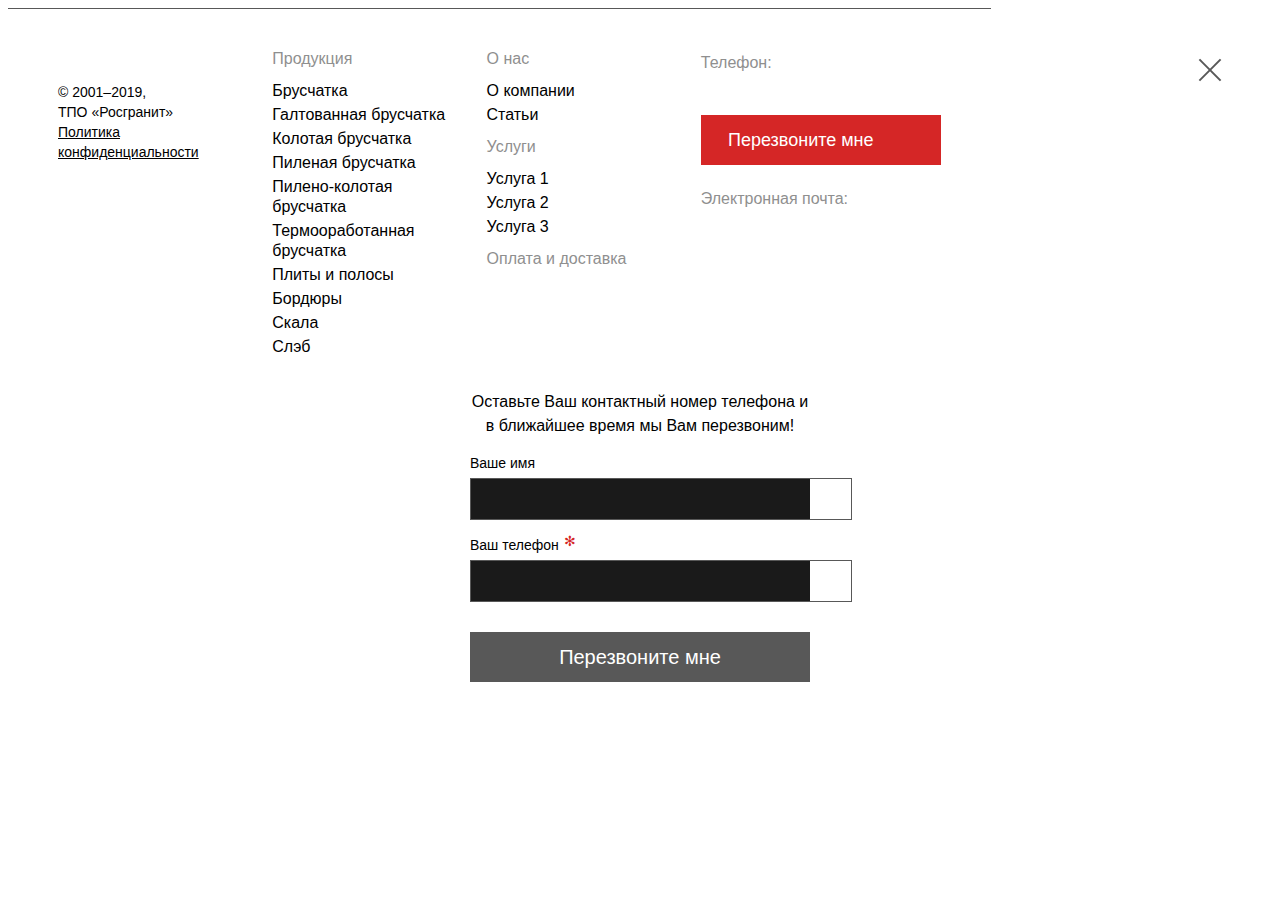
==== HTML/index.html @ c859ce2f "[ ie ][ bugfix ]" ====
<!DOCTYPE html>
<html lang="ru">
	<head>
    	<meta charset="UTF-8" />
    	<meta http-equiv="X-UA-Compatible" content="IE=edge" />
    	<meta name="viewport" content="width=device-width, initial-scale=1.0, user-scalable=0, minimum-scale=1.0" />
    	<link rel="stylesheet" href="css/fonts.css?170220191943" />
    	<link rel="stylesheet" href="css/default.css?170220191943" />
    	<link rel="stylesheet" href="css/style.css?170220191943" />
    	<link rel="stylesheet" href="css/footer.css?170220191943" />
    	<link rel="stylesheet" href="css/form.css?170220191943" />
    	<link rel="stylesheet" href="css/callback.css?170220191943" />
		<script defer src="js/jquery.js?170220191943"></script>
		<script defer src="js/inputmask.js?170220191943"></script>
		<script defer src="js/callback.js?170220191943"></script>
		<title>«Росгранит» — вечные ценности и гармония</title>
	</head>
	<body>
		<div class="callback opened">
			<button type="button"></button>
			<div class="form cb">
				<span>Обратный звонок</span>
				<p>Оставьте Ваш контактный номер телефона и в ближайшее время мы Вам перезвоним!</p>
				<form name="application" method="post" action="#" target="actions">
					<ul>
						<li>
							<input class="field" type="text" name="uname" value="" data-form="cb" />
							<span>
								<span>Ваше имя</span>
							</span>
						</li>
						<li class="required">
							<input class="field" type="tel" name="uphone" value="" data-form="cb" />
							<span>
								<span>Ваш телефон</span>
							</span>
						</li>
					</ul>
					<button type="button" data-form="cb">Перезвоните мне</button>
				</form>
			</div>
		</div>
		<span></span>
		<div class="container">
			<header></header>
			<footer>
				<div>
					<ul>
						<li>
							<a href="#" title="«Росгранит» — вечные ценности и гармония"></a>
							<p>&copy; 2001&ndash;2019, ТПО&nbsp;«Росгранит»<br />
							<a href="#" title="Политика конфиденциальности">Политика конфиденциальности</a></p>
						</li>
						<li>
							<ul>
								<li>
									<a href="#" title="Продукция">Продукция</a>
								</li>
								<li>
									<a href="#" title="Брусчатка">Брусчатка</a>
								</li>
								<li>
									<a href="#" title="Галтованная брусчатка">Галтованная брусчатка</a>
								</li>
								<li>
									<a href="#" title="Колотая брусчатка">Колотая брусчатка</a>
								</li>
								<li>
									<a href="#" title="Пиленая брусчатка">Пиленая брусчатка</a>
								</li>
								<li>
									<a href="#" title="Пилено-колотая брусчатка">Пилено-колотая брусчатка</a>
								</li>
								<li>
									<a href="#" title="Термооработанная брусчатка">Термооработанная брусчатка</a>
								</li>
								<li>
									<a href="#" title="Плиты и полосы">Плиты и полосы</a>
								</li>
								<li>
									<a href="#" title="Бордюры">Бордюры</a>
								</li>
								<li>
									<a href="#" title="Скала">Скала</a>
								</li>
								<li>
									<a href="#" title="Слэб">Слэб</a>
								</li>
							</ul>
						</li>
						<li>
							<ul>
								<li>
									<a href="#" title="О нас">О нас</a>
								</li>
								<li>
									<a href="#" title="О компании">О компании</a>
								</li>
								<li>
									<a href="#" title="Статьи">Статьи</a>
								</li>
							</ul>
							<ul>
								<li>
									<a href="#" title="Услуги">Услуги</a>
								</li>
								<li>
									<a href="#" title="Услуга 1">Услуга 1</a>
								</li>
								<li>
									<a href="#" title="Услуга 2">Услуга 2</a>
								</li>
								<li>
									<a href="#" title="Услуга 3">Услуга 3</a>
								</li>
							</ul>
							<ul>
								<li>
									<a href="#" title="Оплата и доставка">Оплата и доставка</a>
								</li>
							</ul>
						</li>
						<li>
							<a class="phone" href="tel:+74952252550" title="+7 (495) 225-25-50">+7 (495) 225-25-50</a>
							<button type="button">Перезвоните мне</button>
							<a class="email" href="mailto:info@rosgranit.ru" title="info@rosgranit.ru">info@rosgranit.ru</a>
							<div>
								<a class="social facebook" href="#" title="facebook" target="_blank"></a>
								<a class="social instagram" href="#" title="instagram" target="_blank"></a>
							</div>
							<a class="developer" href="https://bogdanov-studio.myportfolio.com/" title="Сделано в студии Андрея Богданова" target="_blank"></a>
						</li>
					</ul>
				</div>
			</footer>
		</div>
	</body>
</html>
---- HTML/css/footer.css ----
@charset "UTF-8";

div.container > footer,
div.container > footer > div > ul,
div.container > footer > div > ul > li,
div.container > footer > div > ul > li > a.phone,
div.container > footer > div > ul > li:first-child > * {
	position : relative;
	}

div.container > footer {
	display : table-row !important;
	width : 100%;
  	height : 1px;
	}

div.container > footer > div {
	padding-top : 15px;
	border-top : solid 1px rgba(88, 88, 88, 1);
	}
	
div.container > footer > div > ul,
div.container > footer > div > ul > li > ul {
	margin : 0 auto;
	list-style : none;
	}
	
div.container > footer > div > ul {
	display : flex;
	display : -webkit-box;
	display : -webkit-flex;
	display : -ms-flexbox;
	max-width : 1280px;
	}

div.container > footer > div > ul > li {
	padding-top : 15px;
	}
	
div.container > footer > div > ul > li:first-child > * {
	top : -15px;
	}
	
div.container > footer > div > ul > li:first-child > a {
	display : block;
	width : 124px;
	height : 44px;
	background-image : url("../img/logo-footer.svg?110320191457");
	background-position : 50% 50%;
	background-repeat : no-repeat;
	background-size : contain;
	}
	
div.container > footer > div > ul > li:first-child > p {
	font : normal 14px/20px "Regular", Arial, Tahoma, Verdana, sans-serif;
	}
	
div.container > footer > div > ul > li:first-child > p > a,
div.container > footer > div > ul > li > ul > li > a {
	color : inherit;
	}
	
div.container > footer > div > ul > li > ul > li {
	width : 100%;
	}
	
div.container > footer > div > ul > li > ul > li:first-child {
	padding : 10px 0;
	}
	
div.container > footer > div > ul > li > ul > li:not(:first-child) {
	padding : 2px 0;
	}

div.container > footer > div > ul > li > a.phone,
div.container > footer > div > ul > li > a.email,
div.container > footer > div > ul > li > ul > li > a {
	display : inline-block;
	text-decoration : none;
	}

div.container > footer > div > ul > li > a.phone:hover,
div.container > footer > div > ul > li > a.email:hover,
div.container > footer > div > ul > li > a.email::before,
div.container > footer > div > ul > li > a.phone::before,
div.container > footer > div > ul > li > ul > li:first-child > a {
	color : rgba(143, 143, 143, 1);
	}

div.container > footer > div > ul > li > button,
div.container > footer > div > ul > li > a.phone,
div.container > footer > div > ul > li > a.email,
div.container > footer > div > ul > li > a.developer,
div.container > footer > div > ul > li > ul > li:first-child > a:hover {
	color : rgba(255, 255, 255, 1);
	}
	
div.container > footer > div > ul > li > ul > li:first-child > a {
	font : normal 16px/20px "Bold", Arial, Tahoma, Verdana, sans-serif;
	}
	
div.container > footer > div > ul > li > ul > li:first-child > a:hover {
	transition : color 0.25s ease;
	}
	
div.container > footer > div > ul > li > ul > li:not(:first-child) > a {
	font : normal 16px/20px "Regular", Arial, Tahoma, Verdana, sans-serif;
	}

div.container > footer > div > ul > li > ul > li:not(:first-child) > a:hover {	
	color : rgba(213, 38, 38, 1);
	transition : color 0.25s ease;
	}
	
div.container > footer > div > ul > li > a.phone {
	font : normal 20px/28px "Bold", Arial, Tahoma, Verdana, sans-serif;
	}
	
div.container > footer > div > ul > li > a.email {
	font : normal 18px/28px "Regular", Arial, Tahoma, Verdana, sans-serif;
	}
	
div.container > footer > div > ul > li > a.phone,
div.container > footer > div > ul > li > a.email {
	transition : color 0.25s ease;
	}
	
div.container > footer > div > ul > li > a.email::before,
div.container > footer > div > ul > li > a.phone::before {
	display : block;
	padding : 10px 0 0 0;
	font : normal 16px/28px "Regular", Arial, Tahoma, Verdana, sans-serif;
	}
	
div.container > footer > div > ul > li > a.phone::before {
	content : "Телефон:";
	}

div.container > footer > div > ul > li > a.email::before {
	content : "Электронная почта:";
	}
	
div.container > footer > div > ul > li > button {
	display : block;
	position : relative;
	width : 240px;
	height : 50px;
	border : 0;
	padding : 0 60px 0 20px;
	margin : 10px 0;
	background-color : rgba(213, 38, 38, 1);
	font : normal 18px/50px "Bold", Arial, Tahoma, Verdana, sans-serif;
	cursor : pointer;
	}
	
div.container > footer > div > ul > li > button::after {
	display : block;
	position : absolute;
	right : 5px;
	top : 0;
	z-index : 10;
	width : 50px;
	height : 50px;
	background-image : url("../img/arrow.svg?110320191457");
	background-repeat : no-repeat;
	background-position : 50% 50%;
	background-size : 11px 17px;	
	content : "";
	transition : right 0.25s ease;
	}
	
div.container > footer > div > ul > li > button:hover::after {
	right : 0;
	}
	
div.container > footer > div > ul > li > div {
	padding-top : 20px;
	}
	
div.container > footer > div > ul > li > div > a.social {
	display : inline-block;
	width : 42px;
	height : 40px;
	margin-right : 10px;
	background-repeat : no-repeat;
	background-position : 50% 50%;
	background-size : contain;	
	}
	
div.container > footer > div > ul > li > div > a.social.facebook {
	background-image : url("../img/facebook.svg?110320191457");
	}
	
div.container > footer > div > ul > li > div > a.social.instagram {
	background-image : url("../img/instagram.svg?110320191457");
	}
	
div.container > footer > div > ul > li > div > a.social,
div.container > footer > div > ul > li > a.developer {
	opacity : 0.5;
	transition : opacity 0.25s ease;
	}
	
div.container > footer > div > ul > li > div > a.social:hover,
div.container > footer > div > ul > li > a.developer:hover {
	opacity : 1;
	}
	
div.container > footer > div > ul > li > a.developer {
	display : block;
	position : absolute;
	z-index : 10;
	width : 67px;
	height : 40px;
	background-image : url("../img/developer.svg?110320191457");
	background-repeat : no-repeat;
	background-position : 100% 50%;
	background-size : contain;
	text-align : right;
	text-decoration : none;
	}
	
div.container > footer > div > ul > li > a.developer::before {
	position : absolute;
	right : 67px;
	top : 0;
	z-index : 10;
	padding-right : 10px;
	font : normal 16px/20px "Regular", Arial, Tahoma, Verdana, sans-serif;
	white-space : pre;
	content : "Сделано в студии\AАндрея Богданова";	
	}

@media (min-width : 1401px) {
	div.container > footer > div {
		padding-right : 60px;
		padding-bottom : 30px;
		padding-left : 60px;
		}
	
	div.container > footer > div > ul,
	div.container > footer > div > ul > li > ul {	
		padding : 0;
		}
		
	div.container > footer > div > ul > li:not(:last-child) {
		width : calc((100% - 240px)/3);
		padding-right : 30px;
		}
		
	div.container > footer > div > ul > li:last-child {
		width : 240px;
		}
		
	div.container > footer > div > ul > li > a.developer {
		right : 0;
		bottom : 0;
		}
		
	div.container > footer > div > ul > li > a.developer::before {
		display : block;
		}
	}
	
@media (min-width : 1041px) and (max-width : 1400px) {
	div.container > footer > div {
		padding-right : 50px;
		padding-bottom : 25px;
		padding-left : 50px;
		}
		
	div.container > footer > div > ul,
	div.container > footer > div > ul > li > ul {	
		padding : 0;
		}
	
	div.container > footer > div > ul > li:not(:last-child) {
		width : calc((100% - 240px)/3);
		padding-right : 25px;
		}
		
	div.container > footer > div > ul > li:last-child {
		width : 240px;
		}
		
	div.container > footer > div > ul > li > a.developer {
		right : 0;
		bottom : 0;
		}
		
	div.container > footer > div > ul > li > a.developer::before {
		display : block;
		}
	}
	
@media (min-width : 721px) and (max-width : 1040px) {
	div.container > footer > div {
		padding-right : 40px;
		padding-bottom : 20px;
		padding-left : 40px;
		}
		
	div.container > footer > div > ul {
		flex-wrap : wrap;
		-webkit-flex-wrap : wrap;
		-ms-flex-wrap : wrap;
		}
		
	div.container > footer > div > ul {
		padding : 0 260px 0 160px;
		}
	
	div.container > footer > div > ul > li:first-child,
	div.container > footer > div > ul > li:last-child {
		position : absolute;
		top : 0;
		z-index : 10;
		}
	
	div.container > footer > div > ul > li:nth-child(2),
	div.container > footer > div > ul > li:nth-child(3) {
		width : 100%;
		}
		
	div.container > footer > div > ul > li:first-child {
		left : 0;
		width : 140px;
		height : 100%;
		}
		
	div.container > footer > div > ul > li:last-child {
		right : 0;
		width : 240px;
		height : 100%;
		}
		
	div.container > footer > div > ul > li > ul {
		max-width : 260px;
		padding : 0 20px;
		}
		
	div.container > footer > div > ul > li > a.developer {
		right : 0;
		bottom : 0;
		}	
		
	div.container > footer > div > ul > li > a.developer::before {
		display : block;
		}
	}
	
@media (min-width : 481px) and (max-width : 720px) {
	div.container > footer > div {
		padding-right : 30px;
		padding-bottom : 15px;
		padding-left : 30px;
		}
		
	div.container > footer > div > ul {
		flex-wrap : wrap;
		-webkit-flex-wrap : wrap;
		-ms-flex-wrap : wrap;
		}
		
	div.container > footer > div > ul,
	div.container > footer > div > ul > li > ul {	
		padding : 0;
		}
		
	div.container > footer > div > ul > li:first-child,
	div.container > footer > div > ul > li:last-child {
		width : 100%;
		}
		
	div.container > footer > div > ul > li:nth-child(2) {
		width : calc(100% - 240px);
		padding-right : 15px;
		}
		
	div.container > footer > div > ul > li:nth-child(3) {
		width : 240px;
		}
		
	div.container > footer > div > ul > li:last-child {
		padding-bottom : 60px;
		}
		
	div.container > footer > div > ul > li > a.phone {
		position : absolute;
		top : 15px;
		right : 50px;
		z-index : 10;		
		}
		
	div.container > footer > div > ul > li > button {
		position : absolute;
		top : 90px;
		right : 0;
		z-index : 10;			
		}
		
	div.container > footer > div > ul > li > a.developer {
		right : 0;
		bottom : 0;
		}
		
	div.container > footer > div > ul > li > a.developer::before {
		display : block;
		}
	}
	
@media (max-width : 480px) {
	div.container > footer > div {
		padding-right : 20px;
		padding-bottom : 10px;
		padding-left : 20px;
		}

	div.container > footer > div > ul {
		flex-wrap : wrap;
		-webkit-flex-wrap : wrap;
		-ms-flex-wrap : wrap;
		}

	div.container > footer > div > ul,
	div.container > footer > div > ul > li > ul {	
		padding : 0;
		}

	div.container > footer > div > ul > li {
		width : 100%;
		}
		
	div.container > footer > div > ul > li > a.developer {
		left : 110px;
		bottom : 6px;
		}
		
	div.container > footer > div > ul > li > a.developer::before {
		display : none;
		}
	}
---- HTML/css/form.css ----
@charset "UTF-8";

div.form > form > ul {
	display : block;
	padding : 0 0 15px 0;
	margin : 0;
	list-style : none;
	}
	
div.form > form > ul > li {
	display : block;
	position : relative;
	min-height : 40px;
	margin : 40px 0 0 0;
	background-color : rgba(26, 26, 26, 1);
	}

div.form > form > ul > li > input[type=text],
div.form > form > ul > li > input[type=email],
div.form > form > ul > li > input[type=tel] {
	position : relative;
	z-index : 2;
	display : block;
	width : 100%;
	min-height : 40px;
	padding : 0 20px;
	border : 1px solid rgba(88, 88, 88, 1);
	border-radius : 0;
	font : normal 18px/40px "Bold", Arial, Tahoma, Verdana, sans-serif;
	background-color : rgba(26, 26, 26, 0);
	color : rgba(255, 255, 255, 1);
	}
	
div.form > form > ul > li > span {
	display : block;
	position : absolute;
	bottom : 100%;
	left : 0;
	z-index : 10;
	width : 100%;
	height : 30px;
	}
	
div.form > form > ul > li > input + span::before {
	display : block;
	position : absolute;
	top : calc(100% + 40px);
	left : 0;
	z-index : 10;
	width : 0;
	height : 3px;
	content : ".";
	text-indent : -999em;
	background-color : rgba(213, 38, 38, 1);
	transition : all 0.25s ease;
	overflow : hidden;
	}
	
div.form > form > ul > li > input.error + span::before {
	width : 100%;
	}
	
div.form > form > ul > li > input[type=text] + span > span,
div.form > form > ul > li > input[type=email] + span > span,
div.form > form > ul > li > input[type=tel] + span > span { 
	display : inline-block;
	position : absolute;
	top : 0;
	left : 0;
	z-index : 20;
	font: normal 14px/30px "Regular", Arial, Tahoma, Verdana, sans-serif;
	white-space : nowrap;
	transition : all 0.25s ease;
	}
	
div.form > form > ul > li > input[type=text]:focus + span > span,
div.form > form > ul > li > input[type=email]:focus + span > span,
div.form > form > ul > li > input[type=tel]:focus + span > span,
div.form > form > ul > li > input[type=text] + span.selected > span,
div.form > form > ul > li > input[type=email] + span.selected > span,
div.form > form > ul > li > input[type=tel] + span.selected > span { 
	color : rgba(255, 255, 255, 1);
	}
	
div.form > form > ul > li.required > span > span::after {
	position : absolute;
	top : 4px;
	left : calc(100% + 5px);
	z-index : 30;
	width : 20px;
	height : 40px;
	color : rgba(213, 38, 38, 1);
	font : normal 14px/14px Arial, Tahoma, Verdana, sans-serif;
	content : "\273b";
	}
	
div.form > form > button {
	display : block;
	position : relative;
	width : 100%;
	height : 50px;
	padding : 0;
	margin : 0;
	border : 0;
	background-color : rgba(88, 88, 88, 1);
	color : rgba(255, 255, 255, 1);
	font : normal 20px/50px "Bold", Arial, Tahoma, Verdana, sans-serif;
	text-align : center;
	white-space : nowrap;
	cursor : default;
	transition : all 0.25s ease;
	}
	
div.form > form > button.active {
	background-color : rgba(213, 38, 38, 1);
	cursor : pointer;
	}
---- HTML/css/callback.css ----
@charset "UTF-8";

div.callback {
	display : none;
	position : absolute;
	z-index : 100;
	padding-top : 60px;
	}
	
div.callback.opened {
	display : flex;
  	justify-content : center;
  	align-content : space-between;
  	align-items : center;
  	flex-direction : column;
	}
	
div.callback.opened + div.container::before {
	position : absolute;
	top : 0;
	left : 0;
	z-index : 10;
	width : 100%;
	height: 100%;
	background-color : rgba(26, 26, 26, 0.85);
	content : "";
	}

/* div.callback.opened + div.container > * {
  	-webkit-filter : url("[data-uri]#blur");
 	-webkit-filter : blur(3px);
   		-ms-filter : url("[data-uri]#blur");
 		-ms-filter : blur(3px);   
			filter : url("[data-uri]#blur");
			filter : blur(3px);		
	} */
	
div.callback > button {
	position : absolute;
	top : 0;
	right : 0;
	z-index : 10;
    width : 40px;
    height : 40px;
    margin-bottom : 10px;
	background-color : rgba(0, 0, 0, 0);
	border : 0;
	transition : all 0.25s ease;
	}
	
div.callback > button:hover {
	transform : scale(1.2);
	cursor : pointer;
	}
	
div.callback > button:hover::before, 
div.callback > button:hover::after {
	background-color : rgba(255, 255, 255, 1);
	}
	
div.callback > button::before, 
div.callback > button::after {
    position : absolute;
    top : 50%;
    left : 50%;
    background-color : rgba(88, 88, 88, 1);
    content : '.';
    text-indent : -999em;
    transform : rotate(45deg);
    overflow : hidden;
    transition : all 0.25s ease;
	}
	
div.callback > button::before {
    margin : -15px 0 0 -1px;
    width : 2px;
    height : 30px;
	}
	
div.callback > button::after {
    margin : -1px 0 0 -15px;
    width : 30px;
    height : 2px;
	}
	
div.callback > div.form {
	max-width : 340px;
	font : normal 16px/24px "Regular", Arial, Tahoma, Verdana, sans-serif;
	}
	
div.callback > div.form > span {
	display : block;
	white-space : nowrap;
	color : rgba(255, 255, 255, 1);
	}
	
div.callback > div.form > span,
div.callback > div.form > p {
	text-align : center;
	}
	
div.callback > div.form > form > button {
	margin : 15px 0 0 0 !important;
	}
	
@media (min-width : 1401px) {
	div.callback {
		top : 60px;
		left : 60px;
		width : calc(100% - 120px);
		min-height : calc(100% - 120px);
		}

	div.callback > div.form > span {
		font : normal 36px/36px "Bold", Arial, Tahoma, Verdana, sans-serif;
		}
	}
	
@media (min-width : 1041px) and (max-width : 1400px) {
	div.callback {
		top : 50px;
		left : 50px;
		width : calc(100% - 100px);
		min-height : calc(100% - 100px);
		}
		
	div.callback > div.form > span {
		font : normal 36px/36px "Bold", Arial, Tahoma, Verdana, sans-serif;
		}
	}
	
@media (min-width : 721px) and (max-width : 1040px) {
	div.callback {
		top : 40px;
		left : 40px;
		width : calc(100% - 80px);
		min-height : calc(100% - 80px);
		}
		
	div.callback > div.form > span {
		font : normal 24px/24px "Bold", Arial, Tahoma, Verdana, sans-serif;
		}
	}
	
@media (min-width : 481px) and (max-width : 720px) {
	div.callback {
		top : 30px;
		left : 30px;
		width : calc(100% - 60px);
		min-height : calc(100% - 60px);
		}
		
	div.callback > div.form > span {
		font : normal 24px/24px "Bold", Arial, Tahoma, Verdana, sans-serif;
		}
	}
	
@media (max-width : 480px) {
	div.callback {
		top : 20px;
		left : 20px;
		width : calc(100% - 40px);
		min-height : calc(100% - 40px);
		}
		
	div.callback > div.form > span {
		font : normal 24px/24px "Bold", Arial, Tahoma, Verdana, sans-serif;
		}
	}
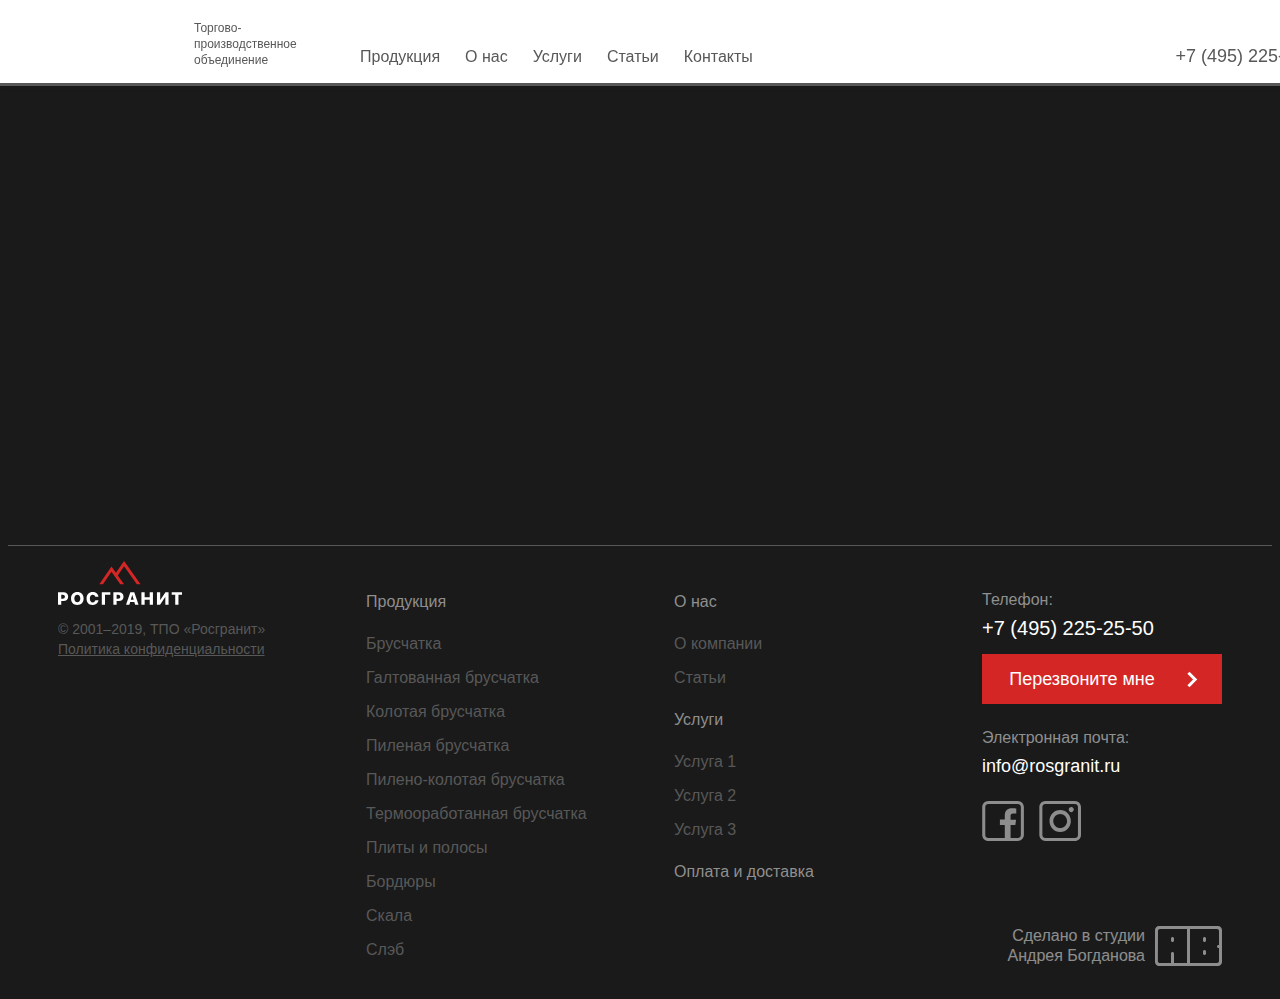
==== commit 06c0c9f0: "[ design ]" ====
--- a/HTML/index.html
+++ b/HTML/index.html
@@ -4,19 +4,23 @@
     	<meta charset="UTF-8" />
     	<meta http-equiv="X-UA-Compatible" content="IE=edge" />
     	<meta name="viewport" content="width=device-width, initial-scale=1.0, user-scalable=0, minimum-scale=1.0" />
-    	<link rel="stylesheet" href="css/fonts.css?170220191943" />
-    	<link rel="stylesheet" href="css/default.css?170220191943" />
-    	<link rel="stylesheet" href="css/style.css?170220191943" />
-    	<link rel="stylesheet" href="css/footer.css?170220191943" />
-    	<link rel="stylesheet" href="css/form.css?170220191943" />
-    	<link rel="stylesheet" href="css/callback.css?170220191943" />
-		<script defer src="js/jquery.js?170220191943"></script>
-		<script defer src="js/inputmask.js?170220191943"></script>
-		<script defer src="js/callback.js?170220191943"></script>
+    	<link rel="stylesheet" href="css/fonts.css?170220191213" />
+    	<link rel="stylesheet" href="css/default.css?170220191213" />
+    	<link rel="stylesheet" href="css/style.css?170220191213" />
+    	<link rel="stylesheet" href="css/header.css?170220191213" />
+    	<link rel="stylesheet" href="css/nav.css?170220191213" />
+    	<link rel="stylesheet" href="css/article.css?170220191213" />
+    	<link rel="stylesheet" href="css/footer.css?170220191213" />
+    	<link rel="stylesheet" href="css/form.css?170220191213" />
+    	<link rel="stylesheet" href="css/callback.css?170220191213" />
+		<script defer src="js/jquery.js?170220191213"></script>
+		<script defer src="js/template.js?170220191213"></script>
+		<script defer src="js/inputmask.js?170220191213"></script>
+		<script defer src="js/callback.js?170220191213"></script>
 		<title>«Росгранит» — вечные ценности и гармония</title>
 	</head>
-	<body>
-		<div class="callback opened">
+	<body onload="resize();" onresize="resize();">
+		<div class="callback">
 			<button type="button"></button>
 			<div class="form cb">
 				<span>Обратный звонок</span>
@@ -40,14 +44,49 @@
 				</form>
 			</div>
 		</div>
-		<span></span>
 		<div class="container">
-			<header></header>
+			<span></span>
+			<header>
+				<div>
+					<ul class="sandwich">
+						<li></li>
+						<li></li>
+						<li></li>
+						<li></li>
+					</ul>
+					<a class="logo" href="/" title="Росгранит"></a>
+					<a class="phone" href="tel:+74952252550" title="+7 (495) 225-25-50">+7 (495) 225-25-50</a>
+				</div>
+			</header>
+			<nav>
+				<div>
+					<ul>
+						<li>
+							<a href="#" title="Продукция">Продукция</a>
+						</li>
+						<li>
+							<a href="#" title="О нас">О нас</a>
+						</li>
+						<li>
+							<a href="#" title="Услуги">Услуги</a>
+						</li>
+						<li>
+							<a href="#" title="Статьи">Статьи</a>
+						</li>
+						<li>
+							<a href="#" title="Контакты">Контакты</a>
+						</li>
+					</ul>
+				</div>
+			</nav>
+			<article>
+			
+			</article>
 			<footer>
 				<div>
 					<ul>
 						<li>
-							<a href="#" title="«Росгранит» — вечные ценности и гармония"></a>
+							<a href="#" title="Росгранит"></a>
 							<p>&copy; 2001&ndash;2019, ТПО&nbsp;«Росгранит»<br />
 							<a href="#" title="Политика конфиденциальности">Политика конфиденциальности</a></p>
 						</li>
--- a/HTML/css/style.css
+++ b/HTML/css/style.css
@@ -0,0 +1,66 @@
+@charset "UTF-8";
+
+body {
+	background-color : rgba(26, 26, 26, 1);
+	color : rgba(88, 88, 88, 1);
+	}
+	
+div.container {
+	position : relative;
+	display : table !important;
+	width : 100%;
+	height : 100%;
+	min-width : 320px;
+	min-height : 100vh;
+	padding-top : 83px;
+	overflow : hidden;
+	}
+	
+div.container > span {
+	display : none;
+	}
+
+div.container.opened > span {
+	display : block;
+	position : absolute;
+	top : 80px;
+	left : 0;
+	z-index : 70;
+	width : 100%;
+	height : calc(100% - 80px);
+	background-color : rgba(26, 26, 26, 0.9);
+	content : "";
+	}
+	
+a { text-decoration : underline; }
+a:hover { text-decoration : none; }
+	
+@media (min-width : 1401px) {
+	body {
+		font : normal 18px/30px "Regular", Arial, Tahoma, Verdana, sans-serif;
+		}
+	}
+	
+@media (min-width : 1041px) and (max-width : 1400px) {
+	body {
+		font : normal 18px/30px "Regular", Arial, Tahoma, Verdana, sans-serif;
+		}
+	}
+	
+@media (min-width : 861px) and (max-width : 1040px) {
+	body {
+		font : normal 16px/26px "Regular", Arial, Tahoma, Verdana, sans-serif;
+		}
+	}
+	
+@media (min-width : 481px) and (max-width : 860px) {
+	body {
+		font : normal 16px/26px "Regular", Arial, Tahoma, Verdana, sans-serif;
+		}
+	}
+	
+@media (max-width : 480px) {
+	body {
+		font : normal 14px/22px "Regular", Arial, Tahoma, Verdana, sans-serif;
+		}
+	}--- a/HTML/css/header.css
+++ b/HTML/css/header.css
@@ -0,0 +1,204 @@
+@charset "UTF-8";
+
+div.container > header {
+	position : fixed;
+	top : 0;
+	left : 0;
+	z-index : 90;
+	width : 100%;
+	height : 83px;
+	background-color : rgba(255, 255, 255, 1);
+	border-bottom : solid 3px rgba(88, 88, 88, 1);
+	box-shadow : 0 0 5px rgba(0, 0, 0, 0.1);
+	}
+
+div.container > header > div {
+	position : relative;
+	max-width : 1280px;
+	height : 100%;
+	margin : 0 auto;
+	}
+	
+div.container > header > div > a.logo,
+div.container > header > div > a.phone,
+div.container.opened > header > div > a.phone {
+	display : block;
+	position : absolute;
+	z-index : 10;
+	}
+	
+div.container > header > div > a.logo {
+	top : calc(50% - 22px);
+	left : 0;
+	width : 124px;
+	height : 44px;
+	background-image : url("../img/logo.svg?160320191555");
+	background-repeat : no-repeat;
+	background-position : 50% 50%;
+	background-size : contain;
+	}
+	
+div.container > header > div > a.logo::before {
+	position : absolute;
+	top : 0;
+	left : calc(100% + 20px);
+	z-index : 10;
+	font : normal 12px/16px "Regular", Arial, Tahoma, Verdana, sans-serif;
+	white-space : pre;
+	content : "Торгово-\Aпроизводственное\Aобъединение";
+	color : rgba(88, 88, 88, 1);
+	}
+	
+div.container > header > div > a.phone {
+	right : 0;
+	font : normal 18px/22px "Bold", Arial, Tahoma, Verdana, sans-serif;
+	text-decoration : none;
+	color : rgba(88, 88, 88, 1);
+	transition : all 0.25s ease;
+	}
+	
+div.container > header > div > a.phone:hover {
+	color : rgba(213, 38, 38, 1);
+	}
+	
+div.container > header > div > ul.sandwich,
+div.container > header > div > ul.sandwich > li {
+	position : absolute;
+	z-index : 50;
+	}
+
+div.container > header > div > ul.sandwich {
+	top : 100%;
+	width : 40px;
+	height : 40px;
+	padding : 0;
+	margin : 0;
+	list-style : none;
+	background-color : rgba(88, 88, 88, 1);
+	box-shadow : 0 1px 2px rgba(0, 0, 0, 0.25);
+	cursor : pointer;
+	overflow : hidden;
+	}
+	
+div.container > header > div > ul.sandwich > li {
+	display : block;
+	left : 10px;
+	width : 20px;
+	height : 2px;
+	background-color : rgba(255, 255, 255, 1);
+	transition : all 0.25s ease;
+	}
+	
+div.container > header > div > ul.sandwich > li:first-child,
+div.container > header > div > ul.sandwich > li:nth-child(2) { 
+	top : 19px;
+	transform : rotate(0);
+	}
+	
+div.container > header > div > ul.sandwich > li:nth-child(3) { top : 12px; }	
+div.container > header > div > ul.sandwich > li:last-child { bottom : 12px; }
+div.container > header > div > ul.sandwich:hover > li:nth-child(3) { top : 10px; }
+div.container > header > div > ul.sandwich:hover > li:last-child { bottom : 10px; }
+div.container.opened > header > div > ul.sandwich > li:nth-child(3) { display : none; }
+div.container.opened > header > div > ul.sandwich > li:last-child { display : none; }
+div.container.opened > header > div > ul.sandwich > li:first-child { transform : rotate(45deg); }
+div.container.opened > header > div > ul.sandwich > li:nth-child(2) { transform : rotate(-45deg); }
+
+@media (min-width : 1401px) {
+	div.container > header {
+		padding : 0 60px;
+		}
+		
+	div.container > header > div > ul.sandwich {
+		display : none;
+		}
+	
+	div.container > header > div > a.phone {
+		top : 45px;
+		}
+	}
+	
+@media (min-width : 1041px) and (max-width : 1400px) {
+	div.container > header {
+		padding : 0 50px;
+		}
+		
+	div.container > header > div > ul.sandwich {
+		display : none;
+		}
+		
+	div.container > header > div > a.logo {
+		left : 0;
+		}
+		
+	div.container > header > div > a.phone {
+		top : 45px;
+		}
+	}
+	
+@media (min-width : 861px) and (max-width : 1040px) {
+	div.container > header {
+		padding : 0 40px;
+		}
+		
+	div.container > header > div > ul.sandwich {
+		display : none;
+		}
+		
+	div.container > header > div > a.logo::before {
+		display : none;
+		}
+		
+	div.container > header > div > a.phone {
+		top : 45px;
+		}
+	}
+	
+@media (min-width : 481px) and (max-width : 860px) {
+	div.container > header {
+		padding : 0 30px;
+		border-bottom : solid 3px rgba(88, 88, 88, 1);
+		box-shadow : 0 0 5px rgba(0, 0, 0, 0.1);
+		}
+		
+	div.container > header > div > ul.sandwich {
+		display : block;
+		left : 0;
+		}
+		
+	div.container > header > div > a.logo::before {
+		display : none;
+		}
+		
+	div.container > header > div > a.phone {
+		top : 45px;
+		}
+	}
+	
+@media (max-width : 480px) {
+	div.container > header {
+		padding : 0 20px;
+		}
+		
+	div.container > header > div > ul.sandwich {
+		display : block;
+		}
+		
+	div.container > header > div > a.phone {
+		display : none;
+		}
+		
+	div.container.opened > header > div > a.phone {
+		left : -20px;
+		top : calc(100vh - 40px);
+		width : 260px;
+		padding : 9px 0;
+		background-color : rgba(213, 38, 38, 1);
+		color : rgba(255, 255, 255, 1);
+		text-align : center;		
+		}
+		
+	div.container.opened > header > div > a.phone:hover {
+		background-color : rgba(88, 88, 88, 1);
+		}
+	}--- a/HTML/css/nav.css
+++ b/HTML/css/nav.css
@@ -0,0 +1,164 @@
+@charset "UTF-8";
+
+div.container > nav {
+	position : fixed;
+	}
+	
+div.container > nav > div > ul {
+	display : flex;
+	display : -webkit-box;
+	display : -webkit-flex;
+	display : -ms-flexbox;
+	width : 100%;
+	padding : 0;
+	margin : 0;
+	list-style : none;
+	}
+	
+div.container > nav > div > ul > li > a {
+	display : inline-block;
+	position : relative;
+	text-decoration : none;
+	color : rgba(88, 88, 88, 1);
+	transition : color 0.25s ease;
+	}
+	
+div.container > nav > div > ul > li > a::before {
+	display : none;
+	position : absolute;
+	top : 0;
+	left : 0;
+	z-index : 10;
+	content : "";
+	background-color : rgba(213, 38, 38, 1);
+	}
+
+div.container > nav > div > ul > li > a:hover {
+	color : rgba(213, 38, 38, 1);
+	}
+
+div.container > nav > div > ul > li > a:hover::before {
+	display : block;
+	}
+	
+@media (min-width : 861px) {
+	div.container > nav {
+		top : 0;
+		z-index : 100;
+		width : 100%;
+		height : 30px;
+		}
+		
+	div.container > nav > div {
+		position : absolute;
+		top : 0;	
+		}
+		
+	div.container > nav > div > ul > li > a::before {
+		width : 100%;
+		height : 3px;
+		}
+		
+	div.container > nav > div > ul > li > a {
+		padding-top : 45px;
+		font : normal 16px/24px "Regular", Arial, Tahoma, Verdana, sans-serif;
+		}
+	}
+
+@media (min-width : 1401px) {
+	div.container > nav {
+		max-width : 1280px;
+		left : calc((100% - 1280px)/2);
+		padding : 0 60px;
+		}
+		
+	div.container > nav > div {
+ 		left : 345px;
+ 		}
+ 		
+ 	div.container > nav > div > ul > li:not(:last-child) {
+		margin : 0 30px 0 0;
+		}
+	}
+	
+@media (min-width : 1041px) and (max-width : 1400px) {
+	div.container > nav {
+		left : 0;
+		padding : 0 50px;
+		}
+		
+	div.container > nav > div {
+ 		left : 360px;
+ 		}
+ 		
+ 	div.container > nav > div > ul > li:not(:last-child) {
+		margin : 0 25px 0 0;
+		}
+	}
+	
+@media (min-width : 861px) and (max-width : 1040px) {
+	div.container > nav {
+		left : 0;
+		padding : 0 40px;
+		}
+		
+	div.container > nav > div {
+ 		left : 220px;
+ 		}
+ 		
+ 	div.container > nav > div > ul > li:not(:last-child) {
+		margin : 0 20px 0 0;
+		}
+	}
+	
+@media (max-width : 860px) {
+	div.container > nav {
+		z-index : 80;
+		left : -260px;
+		top : 80px;
+		background-color : rgba(255, 255, 255, 1);
+		width : 260px;
+		height : calc(100% - 80px);
+		max-height : calc(100vh - 80px);
+		}
+		
+	div.container.opened > nav {
+		left : 0;
+		box-shadow : 0 0 10px rgba(0, 0, 0, 0.25);
+		}
+		
+	div.container > nav > div {
+		padding : 60px 0 40px 0;
+		}
+		
+	div.container > nav > div > ul {
+		flex-wrap : wrap;
+		-webkit-flex-wrap : wrap;
+		-ms-flex-wrap : wrap;
+		}
+
+	div.container > nav > div > ul > li {
+		width : 100%;
+		}
+		
+	div.container > nav > div > ul > li > a {
+		font : normal 16px/40px "Regular", Arial, Tahoma, Verdana, sans-serif;
+		}
+		
+	div.container > nav > div > ul > li > a::before {
+		width : 3px;
+		height : 100%;
+		}
+	}
+	
+@media (min-width : 481px) and (max-width : 860px) {
+	div.container > nav > div > ul > li > a {
+		padding-left : 30px;
+		}
+	}
+	
+@media (max-width : 480px) {
+	div.container > nav > div > ul > li > a {
+		padding-left : 20px;
+		}
+	}--- a/HTML/css/article.css
+++ b/HTML/css/article.css
@@ -0,0 +1,31 @@
+@charset "UTF-8";
+
+@media (min-width : 1401px) {
+	div.container > article {
+		padding : 60px 0;
+		}
+	}
+	
+@media (min-width : 1041px) and (max-width : 1400px) {
+	div.container > article {
+		padding : 50px 0;
+		}
+	}
+	
+@media (min-width : 861px) and (max-width : 1040px) {
+	div.container > article {
+		padding : 40px 0;
+		}
+	}
+	
+@media (min-width : 481px) and (max-width : 860px) {
+	div.container > article {
+		padding : 30px 0;
+		}
+	}
+	
+@media (max-width : 480px) {
+	div.container > article {
+		padding : 20px 0;
+		}
+	}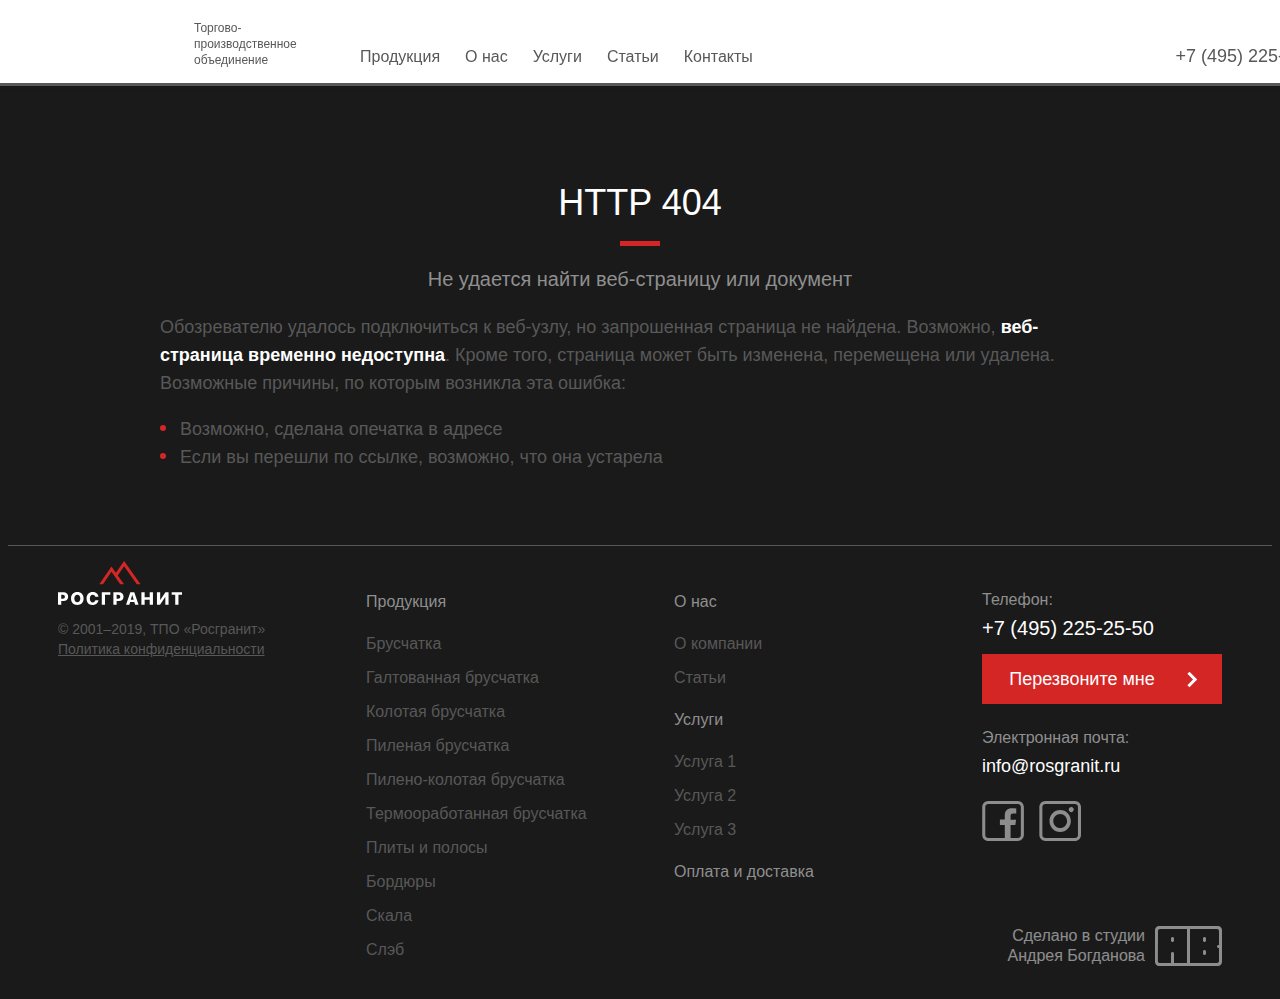
==== commit 436ce9d1: "[ article ]" ====
--- a/HTML/index.html
+++ b/HTML/index.html
@@ -4,19 +4,20 @@
     	<meta charset="UTF-8" />
     	<meta http-equiv="X-UA-Compatible" content="IE=edge" />
     	<meta name="viewport" content="width=device-width, initial-scale=1.0, user-scalable=0, minimum-scale=1.0" />
-    	<link rel="stylesheet" href="css/fonts.css?170220191213" />
-    	<link rel="stylesheet" href="css/default.css?170220191213" />
-    	<link rel="stylesheet" href="css/style.css?170220191213" />
-    	<link rel="stylesheet" href="css/header.css?170220191213" />
-    	<link rel="stylesheet" href="css/nav.css?170220191213" />
-    	<link rel="stylesheet" href="css/article.css?170220191213" />
-    	<link rel="stylesheet" href="css/footer.css?170220191213" />
-    	<link rel="stylesheet" href="css/form.css?170220191213" />
-    	<link rel="stylesheet" href="css/callback.css?170220191213" />
-		<script defer src="js/jquery.js?170220191213"></script>
-		<script defer src="js/template.js?170220191213"></script>
-		<script defer src="js/inputmask.js?170220191213"></script>
-		<script defer src="js/callback.js?170220191213"></script>
+		<meta name="keywords" content="http, 404" />
+    	<meta name="description" content ="Не удается найти веб-страницу или документ" />
+    	<link rel="stylesheet" href="css/fonts.css?170220191227" />
+    	<link rel="stylesheet" href="css/default.css?170220191227" />
+    	<link rel="stylesheet" href="css/style.css?170220191227" />
+    	<link rel="stylesheet" href="css/header.css?170220191227" />
+    	<link rel="stylesheet" href="css/nav.css?170220191227" />
+    	<link rel="stylesheet" href="css/article.css?170220191227" />
+    	<link rel="stylesheet" href="css/footer.css?170220191227" />
+    	<link rel="stylesheet" href="css/form.css?170220191227" />
+    	<link rel="stylesheet" href="css/callback.css?170220191227" />
+		<script defer src="js/jquery.js?170220191227"></script>
+		<script defer src="js/inputmask.js?170220191227"></script>
+		<script defer src="js/template.js?170220191227"></script>
 		<title>«Росгранит» — вечные ценности и гармония</title>
 	</head>
 	<body onload="resize();" onresize="resize();">
@@ -80,7 +81,20 @@
 				</div>
 			</nav>
 			<article>
-			
+				<div class="brief">
+					<h1>HTTP 404</h1>
+					<p>Не удается найти веб-страницу или документ</p>
+				</div>
+				<div class="content">
+					<p>Обозревателю удалось подключиться к веб-узлу, но запрошенная страница не найдена. 
+					Возможно, <strong>веб-страница временно недоступна</strong>. 
+					Кроме того, страница может быть изменена, перемещена или удалена. 
+					Возможные причины, по которым возникла эта ошибка:</p>
+					<ul>
+						<li>Возможно, сделана опечатка в адресе</li>
+						<li>Если вы перешли по ссылке, возможно, что она устарела</li>
+					</ul>
+				</div>
 			</article>
 			<footer>
 				<div>
--- a/HTML/css/header.css
+++ b/HTML/css/header.css
@@ -20,11 +20,11 @@
 	}
 	
 div.container > header > div > a.logo,
-div.container > header > div > a.phone,
-div.container.opened > header > div > a.phone {
+div.container > header > div > a.phone {
 	display : block;
 	position : absolute;
 	z-index : 10;
+	text-decoration : none;
 	}
 	
 div.container > header > div > a.logo {
@@ -41,18 +41,24 @@
 div.container > header > div > a.logo::before {
 	position : absolute;
 	top : 0;
-	left : calc(100% + 20px);
+	left : 100%;
 	z-index : 10;
+	padding-left : 20px;
 	font : normal 12px/16px "Regular", Arial, Tahoma, Verdana, sans-serif;
 	white-space : pre;
 	content : "Торгово-\Aпроизводственное\Aобъединение";
 	color : rgba(88, 88, 88, 1);
+	transition : all 0.25s ease;
+	}
+	
+div.container > header > div > a.logo:hover::before  {
+	padding-left : 25px;
+	color : rgba(26, 26, 26, 1);
 	}
 	
 div.container > header > div > a.phone {
 	right : 0;
 	font : normal 18px/22px "Bold", Arial, Tahoma, Verdana, sans-serif;
-	text-decoration : none;
 	color : rgba(88, 88, 88, 1);
 	transition : all 0.25s ease;
 	}
@@ -189,6 +195,7 @@
 		}
 		
 	div.container.opened > header > div > a.phone {
+		display : block;
 		left : -20px;
 		top : calc(100vh - 40px);
 		width : 260px;
--- a/HTML/css/article.css
+++ b/HTML/css/article.css
@@ -1,31 +1,212 @@
 @charset "UTF-8";
 
+div.container > article > div.brief,
+div.container > article > div.content {
+	position : relative;
+	margin : 0 auto;
+	}
+
+div.container > article > div.brief {
+	max-width : 1280px;
+	text-align : center;
+	color : rgba(143, 143, 143, 1);
+	}
+
+div.container > article > div.content {
+	max-width : 960px;
+	}
+	
+div.container > article strong {
+	color : rgba(255, 255, 255, 1);
+	}
+
+div.container > article h1,
+div.container > article h2,
+div.container > article h3 {
+	position : relative;
+	color : rgba(255, 255, 255, 1);
+	text-align : center;
+	}
+
+div.container > article h1 {	
+	padding : 20px 0;
+	}
+	
+div.container > article h2,
+div.container > article h3 {	
+	padding : 15px 0;
+	}
+	
+div.container > article h1::before {
+	position : absolute;
+	top : 100%;
+	left : calc(50% - 20px);
+	z-index : 10;
+	width : 40px;
+	height : 5px;
+	content : "";
+	background-color : rgba(213, 38, 38, 1);
+	}
+	
+div.container > article > div > ul {
+	padding : 0;
+	margin : 0;
+	list-style : none;
+	}
+	
+div.container > article > div > ul > li {
+	position : relative;
+	padding-left : 20px;
+	}
+	
+div.container > article > div > ul > li::before {
+	position : absolute;
+	top : 10px;
+	left : 0;
+	z-index : 10;
+	width : 6px;
+	height : 6px;
+	border-radius : 50%;
+	background-color : rgba(213, 38, 38, 1);
+	content : "";
+	}
+
 @media (min-width : 1401px) {
 	div.container > article {
 		padding : 60px 0;
 		}
+		
+	div.container > article > div.brief,
+	div.container > article > div.content {
+		padding : 0 60px;
+		}
+		
+	div.container > article > div.brief {
+		font : normal 22px/32px "Regular", Arial, Tahoma, Verdana, sans-serif;
+		}
+	
+	div.container > article > div.content {
+		font : normal 20px/32px "Regular", Arial, Tahoma, Verdana, sans-serif;
+		}
+		
+	div.container > article h1 {
+		font : normal 38px/38px "Bold", Arial, Tahoma, Verdana, sans-serif;
+		}
+		
+	div.container > article h2,
+	div.container > article h3 {
+		font : normal 30px/30px "Bold", Arial, Tahoma, Verdana, sans-serif;
+		}
 	}
 	
 @media (min-width : 1041px) and (max-width : 1400px) {
 	div.container > article {
 		padding : 50px 0;
 		}
+		
+	div.container > article > div.brief,
+	div.container > article > div.content {
+		padding : 0 50px;
+		}
+		
+	div.container > article > div.brief {
+		font : normal 20px/28px "Regular", Arial, Tahoma, Verdana, sans-serif;
+		}
+	
+	div.container > article > div.content {
+		font : normal 18px/28px "Regular", Arial, Tahoma, Verdana, sans-serif;
+		}
+		
+	div.container > article h1 {
+		font : normal 36px/36px "Bold", Arial, Tahoma, Verdana, sans-serif;
+		}
+		
+	div.container > article h2,
+	div.container > article h3 {
+		font : normal 28px/28px "Bold", Arial, Tahoma, Verdana, sans-serif;
+		}
 	}
 	
 @media (min-width : 861px) and (max-width : 1040px) {
 	div.container > article {
 		padding : 40px 0;
 		}
+		
+	div.container > article > div.brief,
+	div.container > article > div.content {
+		padding : 0 40px;
+		}
+		
+	div.container > article > div.brief {
+		font : normal 20px/28px "Regular", Arial, Tahoma, Verdana, sans-serif;
+		}
+	
+	div.container > article > div.content {
+		font : normal 18px/28px "Regular", Arial, Tahoma, Verdana, sans-serif;
+		}
+		
+	div.container > article h1 {
+		font : normal 34px/34px "Bold", Arial, Tahoma, Verdana, sans-serif;
+		}
+		
+	div.container > article h2,
+	div.container > article h3 {
+		font : normal 26px/26px "Bold", Arial, Tahoma, Verdana, sans-serif;
+		}
 	}
 	
 @media (min-width : 481px) and (max-width : 860px) {
 	div.container > article {
-		padding : 30px 0;
+		padding : 45px 0 30px 0;
+		}
+		
+	div.container > article > div.brief,
+	div.container > article > div.content {
+		padding : 0 30px;
+		}
+		
+	div.container > article > div.brief {
+		font : normal 18px/24px "Regular", Arial, Tahoma, Verdana, sans-serif;
+		}
+	
+	div.container > article > div.content {
+		font : normal 16px/24px "Regular", Arial, Tahoma, Verdana, sans-serif;
+		}
+		
+	div.container > article h1 {
+		font : normal 32px/32px "Bold", Arial, Tahoma, Verdana, sans-serif;
+		}
+		
+	div.container > article h2,
+	div.container > article h3 {
+		font : normal 24px/24px "Bold", Arial, Tahoma, Verdana, sans-serif;
 		}
 	}
 	
 @media (max-width : 480px) {
 	div.container > article {
-		padding : 20px 0;
+		padding : 35px 0 20px 0;
+		}
+		
+	div.container > article > div.brief,
+	div.container > article > div.content {
+		padding : 0 20px;
+		}
+		
+	div.container > article > div.brief {
+		font : normal 18px/24px "Regular", Arial, Tahoma, Verdana, sans-serif;
+		}
+	
+	div.container > article > div.content {
+		font : normal 16px/24px "Regular", Arial, Tahoma, Verdana, sans-serif;
+		}
+		
+	div.container > article h1 {
+		font : normal 30px/30px "Bold", Arial, Tahoma, Verdana, sans-serif;
+		}
+		
+	div.container > article h2,
+	div.container > article h3 {
+		font : normal 22px/22px "Bold", Arial, Tahoma, Verdana, sans-serif;
 		}
 	}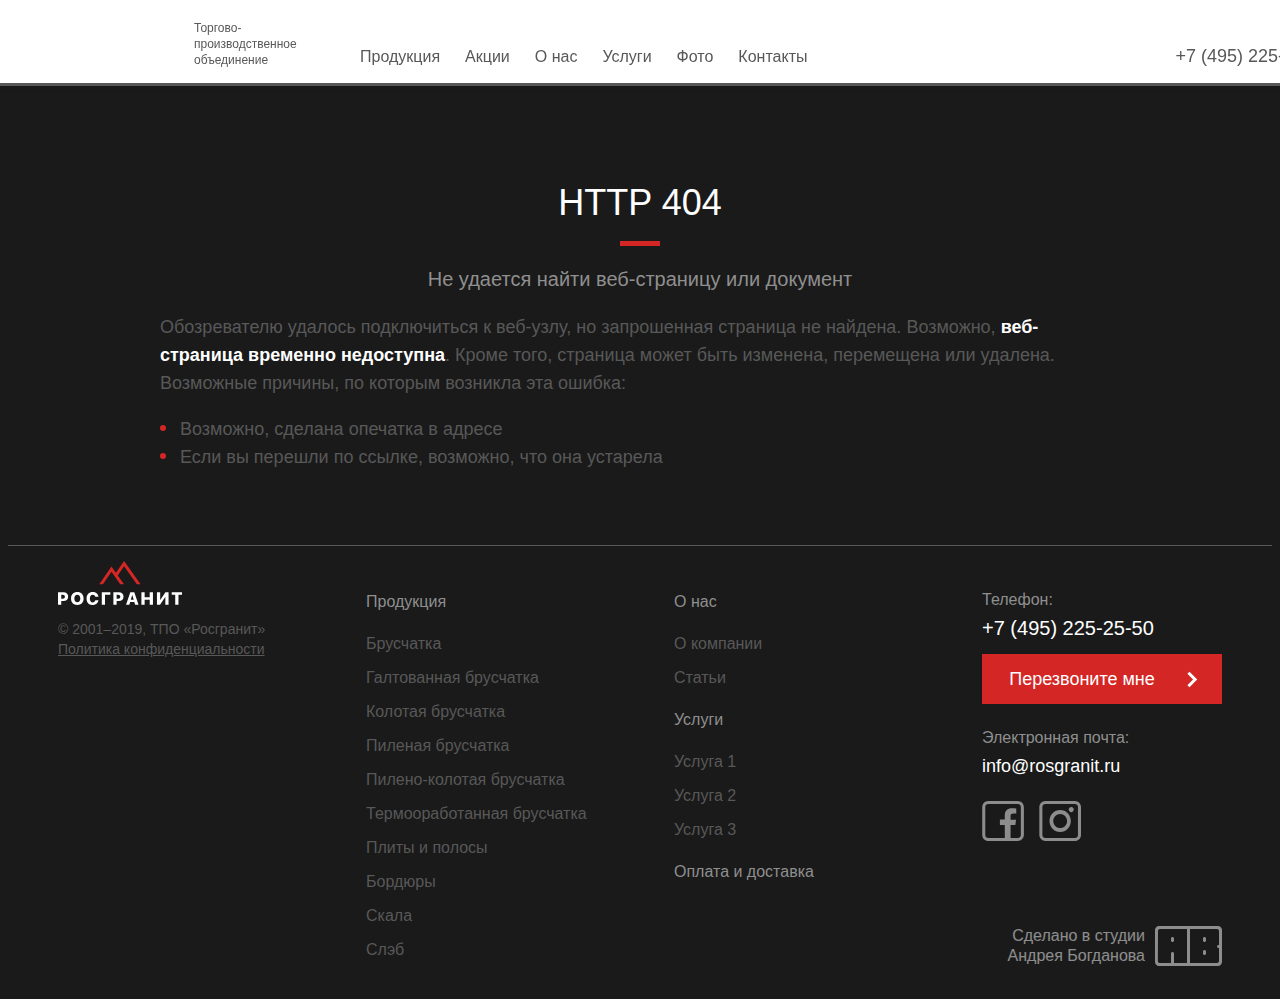
==== commit 5d0ee001: "Update index.html" ====
--- a/HTML/index.html
+++ b/HTML/index.html
@@ -6,42 +6,52 @@
     	<meta name="viewport" content="width=device-width, initial-scale=1.0, user-scalable=0, minimum-scale=1.0" />
 		<meta name="keywords" content="http, 404" />
     	<meta name="description" content ="Не удается найти веб-страницу или документ" />
-    	<link rel="stylesheet" href="css/fonts.css?170220191227" />
-    	<link rel="stylesheet" href="css/default.css?170220191227" />
-    	<link rel="stylesheet" href="css/style.css?170220191227" />
-    	<link rel="stylesheet" href="css/header.css?170220191227" />
-    	<link rel="stylesheet" href="css/nav.css?170220191227" />
-    	<link rel="stylesheet" href="css/article.css?170220191227" />
-    	<link rel="stylesheet" href="css/footer.css?170220191227" />
-    	<link rel="stylesheet" href="css/form.css?170220191227" />
-    	<link rel="stylesheet" href="css/callback.css?170220191227" />
-		<script defer src="js/jquery.js?170220191227"></script>
-		<script defer src="js/inputmask.js?170220191227"></script>
-		<script defer src="js/template.js?170220191227"></script>
+    	<link rel="stylesheet" href="css/fonts.css?300420191318" />
+    	<link rel="stylesheet" href="css/default.css?300420191318" />
+    	<link rel="stylesheet" href="css/style.css?300420191318" />
+    	<link rel="stylesheet" href="css/header.css?300420191318" />
+    	<link rel="stylesheet" href="css/nav.css?300420191318" />
+    	<link rel="stylesheet" href="css/article.css?300420191318" />
+    	<link rel="stylesheet" href="css/footer.css?300420191318" />
+    	<link rel="stylesheet" href="css/form.css?300420191318" />
+    	<link rel="stylesheet" href="css/callback.css?300420191318" />
+		<script defer src="js/jquery.js?300420191318"></script>
+		<script defer src="js/inputmask.js?300420191318"></script>
+		<script defer src="js/template.js?300420191318"></script>
 		<title>«Росгранит» — вечные ценности и гармония</title>
 	</head>
 	<body onload="resize();" onresize="resize();">
 		<div class="callback">
 			<button type="button"></button>
 			<div class="form cb">
-				<span>Обратный звонок</span>
-				<p>Оставьте Ваш контактный номер телефона и в ближайшее время мы Вам перезвоним!</p>
-				<form name="application" method="post" action="#" target="actions">
-					<ul>
-						<li>
-							<input class="field" type="text" name="uname" value="" data-form="cb" />
-							<span>
-								<span>Ваше имя</span>
-							</span>
-						</li>
-						<li class="required">
-							<input class="field" type="tel" name="uphone" value="" data-form="cb" />
-							<span>
-								<span>Ваш телефон</span>
-							</span>
-						</li>
-					</ul>
-					<button type="button" data-form="cb">Перезвоните мне</button>
+				<div>
+					<span>Спасибо!</span>
+					<p>В ближайшее время с Вами свяжется наш специалист и ответит на все, интересующие Вас, вопросы.</p>
+				</div>
+				<form name="application" method="post" action="#">
+					<span>Обратный звонок</span>
+					<p>Оставьте Ваш контактный номер телефона и в ближайшее время мы Вам перезвоним!</p>
+					<div>
+						<div>
+							<ul>
+								<li>
+									<input class="field" type="text" name="uname" value="" data-form="cb" />
+									<span>
+										<span>Ваше имя</span>
+									</span>
+								</li>
+								<li class="required">
+									<input class="field" type="tel" name="uphone" value="" data-form="cb" />
+									<span>
+										<span>Ваш телефон</span>
+									</span>
+								</li>
+							</ul>
+						</div>
+						<div>
+							<button type="button" data-form="cb">Перезвоните мне</button>
+						</div>
+					</div>
 				</form>
 			</div>
 		</div>
@@ -55,7 +65,7 @@
 						<li></li>
 						<li></li>
 					</ul>
-					<a class="logo" href="/" title="Росгранит"></a>
+					<a class="logo" href="main.html" title="Росгранит"></a>
 					<a class="phone" href="tel:+74952252550" title="+7 (495) 225-25-50">+7 (495) 225-25-50</a>
 				</div>
 			</header>
@@ -63,16 +73,19 @@
 				<div>
 					<ul>
 						<li>
-							<a href="#" title="Продукция">Продукция</a>
-						</li>
-						<li>
-							<a href="#" title="О нас">О нас</a>
-						</li>
-						<li>
-							<a href="#" title="Услуги">Услуги</a>
-						</li>
-						<li>
-							<a href="#" title="Статьи">Статьи</a>
+							<a href="products.html" title="Продукция">Продукция</a>
+						</li>
+						<li>
+							<a href="#" title="Акции">Акции</a>
+						</li>
+						<li>
+							<a href="article.html" title="О нас">О нас</a>
+						</li>
+						<li>
+							<a href="service.html" title="Услуги">Услуги</a>
+						</li>
+						<li>
+							<a href="#" title="Статьи">Фото</a>
 						</li>
 						<li>
 							<a href="#" title="Контакты">Контакты</a>
--- a/HTML/css/article.css
+++ b/HTML/css/article.css
@@ -1,11 +1,13 @@
 @charset "UTF-8";
 
+div.container > article > div.accent,
 div.container > article > div.brief,
 div.container > article > div.content {
 	position : relative;
 	margin : 0 auto;
 	}
 
+div.container > article > div.accent,
 div.container > article > div.brief {
 	max-width : 1280px;
 	text-align : center;
@@ -48,18 +50,18 @@
 	background-color : rgba(213, 38, 38, 1);
 	}
 	
-div.container > article > div > ul {
+div.container > article > div.content > ul {
 	padding : 0;
 	margin : 0;
 	list-style : none;
 	}
 	
-div.container > article > div > ul > li {
+div.container > article > div.content > ul > li {
 	position : relative;
 	padding-left : 20px;
 	}
 	
-div.container > article > div > ul > li::before {
+div.container > article > div.content > ul > li::before {
 	position : absolute;
 	top : 10px;
 	left : 0;
@@ -70,12 +72,85 @@
 	background-color : rgba(213, 38, 38, 1);
 	content : "";
 	}
+	
+div.container > article > div.brief > ul {
+	display : flex;
+	display : -webkit-box;
+	display : -webkit-flex;
+	display : -ms-flexbox;
+	flex-wrap : wrap;
+	-webkit-flex-wrap : wrap;
+	-ms-flex-wrap : wrap;
+	/* justify-content : space-between; */
+	padding : 0;
+	margin : 0;
+	list-style : none;	
+	}
+	
+div.container > article > div.brief > ul > li > a {
+	position : relative;
+	display : block;
+	width : 100%;
+	padding-top : 60%;
+	text-decoration : none;
+	text-align : left;
+	overflow : hidden;
+	}
+	
+div.container > article > div.brief > ul > li > a > img {
+	display : block;
+	width : inherit;
+	height : auto;
+	position : absolute;
+	top : 50%;
+	left : 50%;
+	z-index : 10;	
+	transform : translate(-50%, -50%);
+	opacity : 0.5;
+	transition : opacity 0.25s ease;
+	}
+
+div.container > article > div.brief > ul > li > a:hover > img {
+	opacity : 0.2;
+	}	
+	
+div.container > article > div.brief > ul > li > a > p {
+	position : absolute;
+	bottom : 0;
+	left : 0;
+	z-index : 20;
+	width : 100%;
+	margin : 0;
+	padding : 20px;
+	overflow : hidden;
+	transition : bottom 0.25s ease;
+	}
+	
+div.container > article > div.brief > ul > li > a > p > strong,
+div.container > article > div.brief > ul > li > a > p > span {
+	display : block;
+	color : rgba(255, 255, 255, 1);
+	}
+	
+div.container > article > div.brief > ul > li > a > p > span {
+	position : relative;
+	max-height : 0px;
+	opacity : 0;
+	overflow : hidden;
+	transition : all 0.25s ease;
+	}
+	
+div.container > article > div.brief > ul > li > a:hover > p > span {
+	padding-top : 10px;
+	opacity : 0.5;
+	}
 
 @media (min-width : 1401px) {
 	div.container > article {
 		padding : 60px 0;
 		}
-		
+	
+	div.container > article > div.accent,
 	div.container > article > div.brief,
 	div.container > article > div.content {
 		padding : 0 60px;
@@ -85,6 +160,7 @@
 		font : normal 22px/32px "Regular", Arial, Tahoma, Verdana, sans-serif;
 		}
 	
+	div.container > article > div.accent,
 	div.container > article > div.content {
 		font : normal 20px/32px "Regular", Arial, Tahoma, Verdana, sans-serif;
 		}
@@ -97,13 +173,39 @@
 	div.container > article h3 {
 		font : normal 30px/30px "Bold", Arial, Tahoma, Verdana, sans-serif;
 		}
+		
+	div.container > article > div.brief > ul > li {
+		width : 32%;
+		margin : 2% 2% 0 0;
+		}
+		
+	div.container > article > div.brief > ul > li:nth-child(3n) {
+		margin : 2% 0 0 0;
+		}
+		
+	div.container > article > div.brief > ul > li > a > p > strong {
+		font : normal 26px/26px "Bold", Arial, Tahoma, Verdana, sans-serif;
+		}
+		
+	div.container > article > div.brief > ul > li > a > p > span {
+		font : normal 18px/26px "Regular", Arial, Tahoma, Verdana, sans-serif;
+		}
+		
+	div.container > article > div.brief > ul > li > a:hover > p > span {
+		max-height : 130px;
+		}
+		
+	div.container > article > div.brief > ul > li.pagination {
+		padding : 60px 0 0 0;
+		}
 	}
 	
 @media (min-width : 1041px) and (max-width : 1400px) {
 	div.container > article {
 		padding : 50px 0;
 		}
-		
+	
+	div.container > article > div.accent,
 	div.container > article > div.brief,
 	div.container > article > div.content {
 		padding : 0 50px;
@@ -113,6 +215,7 @@
 		font : normal 20px/28px "Regular", Arial, Tahoma, Verdana, sans-serif;
 		}
 	
+	div.container > article > div.accent,
 	div.container > article > div.content {
 		font : normal 18px/28px "Regular", Arial, Tahoma, Verdana, sans-serif;
 		}
@@ -125,13 +228,39 @@
 	div.container > article h3 {
 		font : normal 28px/28px "Bold", Arial, Tahoma, Verdana, sans-serif;
 		}
+		
+	div.container > article > div.brief > ul > li {
+		width : 32%;
+		margin : 2% 2% 0 0;
+		}
+		
+	div.container > article > div.brief > ul > li:nth-child(3n) {
+		margin : 2% 0 0 0;
+		}
+		
+	div.container > article > div.brief > ul > li > a > p > strong {
+		font : normal 22px/22px "Bold", Arial, Tahoma, Verdana, sans-serif;
+		}
+		
+	div.container > article > div.brief > ul > li > a > p > span {
+		font : normal 16px/22px "Regular", Arial, Tahoma, Verdana, sans-serif;
+		}
+		
+	div.container > article > div.brief > ul > li > a:hover > p > span {
+		max-height : 100px;
+		}
+		
+	div.container > article > div.brief > ul > li.pagination {
+		padding : 50px 0 0 0;
+		}
 	}
 	
 @media (min-width : 861px) and (max-width : 1040px) {
 	div.container > article {
 		padding : 40px 0;
 		}
-		
+	
+	div.container > article > div.accent,
 	div.container > article > div.brief,
 	div.container > article > div.content {
 		padding : 0 40px;
@@ -141,6 +270,7 @@
 		font : normal 20px/28px "Regular", Arial, Tahoma, Verdana, sans-serif;
 		}
 	
+	div.container > article > div.accent,
 	div.container > article > div.content {
 		font : normal 18px/28px "Regular", Arial, Tahoma, Verdana, sans-serif;
 		}
@@ -153,13 +283,18 @@
 	div.container > article h3 {
 		font : normal 26px/26px "Bold", Arial, Tahoma, Verdana, sans-serif;
 		}
+		
+	div.container > article > div.brief > ul > li.pagination {
+		padding : 40px 0 0 0;
+		}
 	}
 	
 @media (min-width : 481px) and (max-width : 860px) {
 	div.container > article {
 		padding : 45px 0 30px 0;
 		}
-		
+	
+	div.container > article > div.accent,
 	div.container > article > div.brief,
 	div.container > article > div.content {
 		padding : 0 30px;
@@ -169,6 +304,7 @@
 		font : normal 18px/24px "Regular", Arial, Tahoma, Verdana, sans-serif;
 		}
 	
+	div.container > article > div.accent,
 	div.container > article > div.content {
 		font : normal 16px/24px "Regular", Arial, Tahoma, Verdana, sans-serif;
 		}
@@ -181,13 +317,18 @@
 	div.container > article h3 {
 		font : normal 24px/24px "Bold", Arial, Tahoma, Verdana, sans-serif;
 		}
+		
+	div.container > article > div.brief > ul > li.pagination {
+		padding : 30px 0 0 0;
+		}
 	}
 	
 @media (max-width : 480px) {
 	div.container > article {
 		padding : 35px 0 20px 0;
 		}
-		
+	
+	div.container > article > div.accent,
 	div.container > article > div.brief,
 	div.container > article > div.content {
 		padding : 0 20px;
@@ -197,6 +338,7 @@
 		font : normal 18px/24px "Regular", Arial, Tahoma, Verdana, sans-serif;
 		}
 	
+	div.container > article > div.accent,
 	div.container > article > div.content {
 		font : normal 16px/24px "Regular", Arial, Tahoma, Verdana, sans-serif;
 		}
@@ -209,4 +351,50 @@
 	div.container > article h3 {
 		font : normal 22px/22px "Bold", Arial, Tahoma, Verdana, sans-serif;
 		}
+		
+	div.container > article > div.brief > ul > li.pagination {
+		padding : 20px 0 0 0;
+		}
+	}
+	
+@media (min-width : 769px) and (max-width : 1040px) {
+	div.container > article > div.brief > ul > li {
+		width : 49%;
+		margin : 2% 2% 0 0;
+		}
+		
+	div.container > article > div.brief > ul > li:nth-child(2n) {
+		margin : 2% 0 0 0;
+		}
+		
+	div.container > article > div.brief > ul > li > a > p > strong {
+		font : normal 26px/26px "Bold", Arial, Tahoma, Verdana, sans-serif;
+		}
+		
+	div.container > article > div.brief > ul > li > a > p > span {
+		font : normal 18px/26px "Regular", Arial, Tahoma, Verdana, sans-serif;
+		}
+		
+	div.container > article > div.brief > ul > li > a:hover > p > span {
+		max-height : 130px;
+		}	
+	}
+	
+@media (max-width : 768px) {		
+	div.container > article > div.brief > ul > li {
+		width : 100%;
+		margin : 10px 0 0 0;
+		}
+		
+	div.container > article > div.brief > ul > li > a > p > strong {
+		font : normal 22px/22px "Bold", Arial, Tahoma, Verdana, sans-serif;
+		}
+		
+	div.container > article > div.brief > ul > li > a > p > span {
+		font : normal 16px/22px "Regular", Arial, Tahoma, Verdana, sans-serif;
+		}
+		
+	div.container > article > div.brief > ul > li > a:hover > p > span {
+		max-height : 80px;
+		}
 	}--- a/HTML/css/form.css
+++ b/HTML/css/form.css
@@ -1,37 +1,101 @@
 @charset "UTF-8";
 
-div.form > form > ul {
-	display : block;
-	padding : 0 0 15px 0;
+section.form,
+div.form {
+	margin : 0 auto;
+	}
+
+section.form {
+	max-width : 1280px;
+	}
+	
+div.form {
+	max-width : 960px;
+	}
+	
+section.form > div.form,
+div.form > form > div {	
+	display : flex;
+	display : -webkit-box;
+	display : -webkit-flex;
+	display : -ms-flexbox;
+	flex-wrap : wrap;
+	-webkit-flex-wrap : wrap;
+	-ms-flex-wrap : wrap;
+	}
+	
+section.form > div.form {
+	align-items : flex-end;
+	-webkit-align-items : flex-end;
+	-ms-align-items : flex-end;
+	}
+	
+div.form > form > div {
+	justify-content : space-between;
+	-webkit-justify-content : space-between;
+	-ms-justify-content : space-between;
+	margin : 0 auto;
+	}
+
+div.form,	
+div.form > form > div,
+div.form > form > div > div,
+div.form > form > div > div > ul > li {
+	position : relative;
+	}
+	
+div.form > form > div > div {
+	width : 100%;
+	min-width : 280px;
+	}
+	
+div.form > form > div > div > ul {
+	padding : 0;
 	margin : 0;
 	list-style : none;
 	}
 	
-div.form > form > ul > li {
-	display : block;
-	position : relative;
-	min-height : 40px;
-	margin : 40px 0 0 0;
-	background-color : rgba(26, 26, 26, 1);
-	}
-
-div.form > form > ul > li > input[type=text],
-div.form > form > ul > li > input[type=email],
-div.form > form > ul > li > input[type=tel] {
+div.form,
+div.form > form,
+div.form.success > div {
+	width : 100%;
+	}
+
+div.form > form > div > div > textarea,
+div.form > form > div > div > ul > li > input[type=text],
+div.form > form > div > div > ul > li > input[type=email],
+div.form > form > div > div > ul > li > input[type=tel] {
+	display : block;
 	position : relative;
 	z-index : 2;
-	display : block;
-	width : 100%;
-	min-height : 40px;
-	padding : 0 20px;
+	width : 100%;
 	border : 1px solid rgba(88, 88, 88, 1);
 	border-radius : 0;
+	background-color : rgba(26, 26, 26, 1);
+	}
+
+div.form > form > div > div > ul > li > input[type=text],
+div.form > form > div > div > ul > li > input[type=email],
+div.form > form > div > div > ul > li > input[type=tel] {
+	min-height : 40px;
+	padding : 0 20px;	
 	font : normal 18px/40px "Bold", Arial, Tahoma, Verdana, sans-serif;
-	background-color : rgba(26, 26, 26, 0);
-	color : rgba(255, 255, 255, 1);
-	}
-	
-div.form > form > ul > li > span {
+	color : rgba(255, 255, 255, 1);
+	}
+	
+div.form > form > div > div > textarea {
+	min-height : 186px;
+	padding : 16px 20px;
+	font : normal 18px/24px "Regular", Arial, Tahoma, Verdana, sans-serif;
+	color : rgba(143, 143, 143, 1);
+	height : 100%;
+	resize : none;
+	}
+	
+div.form > form > div > div > ul > li > input[type=text] + span,
+div.form > form > div > div > ul > li > input[type=email] + span,
+div.form > form > div > div > ul > li > input[type=tel] + span,
+div.form > form > div > div > textarea + span {
 	display : block;
 	position : absolute;
 	bottom : 100%;
@@ -40,8 +104,9 @@
 	width : 100%;
 	height : 30px;
 	}
-	
-div.form > form > ul > li > input + span::before {
+
+div.form > form > div > div > ul > li > input + span::before,
+div.form > form > div > div > textarea + span::before {
 	display : block;
 	position : absolute;
 	top : calc(100% + 40px);
@@ -55,14 +120,15 @@
 	transition : all 0.25s ease;
 	overflow : hidden;
 	}
-	
-div.form > form > ul > li > input.error + span::before {
-	width : 100%;
-	}
-	
-div.form > form > ul > li > input[type=text] + span > span,
-div.form > form > ul > li > input[type=email] + span > span,
-div.form > form > ul > li > input[type=tel] + span > span { 
+
+div.form > form > div > div > ul > li > input.error + span::before {
+	width : 100%;
+	}
+
+div.form > form > div > div > textarea + span > span,
+div.form > form > div > div > ul > li > input[type=text] + span > span,
+div.form > form > div > div > ul > li > input[type=email] + span > span,
+div.form > form > div > div > ul > li > input[type=tel] + span > span { 
 	display : inline-block;
 	position : absolute;
 	top : 0;
@@ -72,17 +138,19 @@
 	white-space : nowrap;
 	transition : all 0.25s ease;
 	}
-	
-div.form > form > ul > li > input[type=text]:focus + span > span,
-div.form > form > ul > li > input[type=email]:focus + span > span,
-div.form > form > ul > li > input[type=tel]:focus + span > span,
-div.form > form > ul > li > input[type=text] + span.selected > span,
-div.form > form > ul > li > input[type=email] + span.selected > span,
-div.form > form > ul > li > input[type=tel] + span.selected > span { 
-	color : rgba(255, 255, 255, 1);
-	}
-	
-div.form > form > ul > li.required > span > span::after {
+
+div.form > form > div > div > textarea + span.selected > span,
+div.form > form > div > div > textarea:focus + span > span,
+div.form > form > div > div > ul > li > input[type=text]:focus + span > span,
+div.form > form > div > div > ul > li > input[type=email]:focus + span > span,
+div.form > form > div > div > ul > li > input[type=tel]:focus + span > span,
+div.form > form > div > div > ul > li > input[type=text] + span.selected > span,
+div.form > form > div > div > ul > li > input[type=email] + span.selected > span,
+div.form > form > div > div > ul > li > input[type=tel] + span.selected > span { 
+	color : rgba(255, 255, 255, 1);
+	}
+
+div.form > form > div > div > ul > li.required > span > span::after {
 	position : absolute;
 	top : 4px;
 	left : calc(100% + 5px);
@@ -94,7 +162,7 @@
 	content : "\273b";
 	}
 	
-div.form > form > button {
+div.form > form > div > div > button {
 	display : block;
 	position : relative;
 	width : 100%;
@@ -110,8 +178,191 @@
 	cursor : default;
 	transition : all 0.25s ease;
 	}
-	
-div.form > form > button.active {
+
+div.form > form > div > div > button.active {
 	background-color : rgba(213, 38, 38, 1);
 	cursor : pointer;
+	}
+	
+div.form.consultation > form > div > div > button {
+	max-width : 200px;
+	}
+	
+div.form > div > span,
+div.form > form > span,
+div.form > form > h4 {
+	display : block;
+	color : rgba(255, 255, 255, 1);
+	}
+	
+div.form > form > span,
+div.form > div > p,
+div.form > div > span,
+div.form > form > p,
+div.form > form > h4 {
+	text-align : center;
+	}
+
+
+div.form > div > p,
+div.form > form > p,	
+div.form > form > h4 {
+	position : relative;
+	padding : 20px 0;
+	}
+	
+div.form > form > h4::before {
+	position : absolute;
+	top : 100%;
+	left : calc(50% - 20px);
+	z-index : 10;
+	width : 40px;
+	height : 5px;
+	content : "";
+	background-color : rgba(213, 38, 38, 1);
+	}
+
+div.form > div > p,
+div.form > form > p {
+	max-width : 640px;
+	margin : 0 auto;
+	font : normal 18px/24px "Regular", Arial, Tahoma, Verdana, sans-serif;
+	color : rgba(143, 143, 143, 1);
+	}
+	
+div.form.success > form,
+div.form > div {
+	display : none;
+	}
+	
+div.form.success > div {
+	display : block;
+	}
+
+div.form > form > div > div:not(:last-child),
+div.form > form > div > div > ul > li:not(:first-child) {
+	margin-top : 40px;
+	}
+
+div.form > form > div > div.consent,	
+div.form > form > div > div:last-child {
+	margin-top : 20px !important;
+	}
+	
+div.form > form > div > div.consent {
+	padding : 0 0 0 40px;
+	font : normal 16px/24px "Regular", Arial, Tahoma, Verdana, sans-serif;
+	}
+	
+div.form > form > div > div.consent > input[type=checkbox] {
+	display : none !important;
+	}
+	
+div.form > form > div > div.consent > span.checkbox {
+	display : block;
+	position : absolute;
+	top : 0;
+	left : 0;
+	z-index : 1;
+	width : 24px;
+	height : 24px;
+	border : 1px solid rgba(213, 38, 38, 1);
+	background-color : rgba(26, 26, 26, 1);
+	cursor : pointer;
+	}
+	
+div.form > form > div > div.consent > span.checkbox.checked {
+	background-color : rgba(213, 38, 38, 1);
+	}
+	
+div.form > form > div > div.consent > span.checkbox.checked::before {
+	position : absolute;
+	content : "";
+	top : 6px;
+	left : 6px;
+	z-index : 20;
+	width : 8px;
+	height : 4px;
+	border-left : solid 2px rgba(255, 255, 255, 1);
+	border-bottom : solid 2px rgba(255, 255, 255, 1);
+	content : "";
+	transform : rotate(-45deg);
+	}
+	
+div.form > form > div > div.consent > span > a {
+	display : inline-block;
+	position : relative;
+	color : rgba(255, 255, 255, 1);
+	text-decoration : none;
+	transition : color 0.25s ease;
+	}
+	
+div.form > form > div > div.consent > span > a:hover {
+	color : rgba(213, 38, 38, 1);
+	}
+	
+@media (min-width : 1401px) {
+	section.form {
+		padding : 0 60px 30px 60px;
+		}
+		
+	div.form > div > span,
+	div.form > form > span,
+	div.form > form > h4 {
+		font : normal 36px/36px "Bold", Arial, Tahoma, Verdana, sans-serif;
+		}
+	}
+	
+@media (min-width : 1041px) and (max-width : 1400px) {
+	section.form {
+		padding : 0 50px 25px 50px;
+		}
+		
+	div.form > div > span,
+	div.form > form > span,
+	div.form > form > h4 {
+		font : normal 36px/36px "Bold", Arial, Tahoma, Verdana, sans-serif;
+		}	
+	}
+	
+@media (min-width : 861px) and (max-width : 1040px) {
+	section.form {
+		padding : 0 40px 20px 40px;
+		}
+		
+	div.form > div > span,
+	div.form > form > span,
+	div.form > form > h4 {
+		font : normal 30px/30px "Bold", Arial, Tahoma, Verdana, sans-serif;
+		}	
+	}
+	
+@media (min-width : 481px) and (max-width : 860px) {
+	section.form {
+		padding : 0 30px 15px 30px;
+		}
+		
+	div.form > div > span,
+	div.form > form > span,
+	div.form > form > h4 {
+		font : normal 24px/24px "Bold", Arial, Tahoma, Verdana, sans-serif;
+		}
+	}
+	
+@media (max-width : 480px) {
+	section.form {
+		padding : 0 20px 10px 20px;
+		}
+		
+	div.form > div > span,
+	div.form > form > span,
+	div.form > form > h4 {
+		font : normal 24px/24px "Bold", Arial, Tahoma, Verdana, sans-serif;
+		}
+	}
+	
+@media (min-width : 861px) {
+	div.form.consultation > form > div > div {
+		width : 48%;
+		}
 	}--- a/HTML/css/callback.css
+++ b/HTML/css/callback.css
@@ -3,7 +3,7 @@
 div.callback {
 	display : none;
 	position : absolute;
-	z-index : 100;
+	z-index : 120;
 	padding-top : 60px;
 	}
 	
@@ -14,26 +14,27 @@
   	align-items : center;
   	flex-direction : column;
 	}
-	
-div.callback.opened + div.container::before {
-	position : absolute;
-	top : 0;
-	left : 0;
-	z-index : 10;
-	width : 100%;
-	height: 100%;
-	background-color : rgba(26, 26, 26, 0.85);
-	content : "";
-	}
 
-/* div.callback.opened + div.container > * {
+div.callback.opened + div.container {
   	-webkit-filter : url("[data-uri]#blur");
  	-webkit-filter : blur(3px);
    		-ms-filter : url("[data-uri]#blur");
  		-ms-filter : blur(3px);   
 			filter : url("[data-uri]#blur");
 			filter : blur(3px);		
-	} */
+	}
+	
+div.callback.opened + div.container > span {
+	display : block;
+	position : absolute;
+	top : 0;
+	left : 0;
+	z-index : 110;
+	width : 100%;
+	height : 100%;
+	background-color : rgba(26, 26, 26, 0.9);
+	content : "";	
+	}
 	
 div.callback > button {
 	position : absolute;
@@ -85,18 +86,6 @@
 	
 div.callback > div.form {
 	max-width : 340px;
-	font : normal 16px/24px "Regular", Arial, Tahoma, Verdana, sans-serif;
-	}
-	
-div.callback > div.form > span {
-	display : block;
-	white-space : nowrap;
-	color : rgba(255, 255, 255, 1);
-	}
-	
-div.callback > div.form > span,
-div.callback > div.form > p {
-	text-align : center;
 	}
 	
 div.callback > div.form > form > button {
@@ -110,10 +99,6 @@
 		width : calc(100% - 120px);
 		min-height : calc(100% - 120px);
 		}
-
-	div.callback > div.form > span {
-		font : normal 36px/36px "Bold", Arial, Tahoma, Verdana, sans-serif;
-		}
 	}
 	
 @media (min-width : 1041px) and (max-width : 1400px) {
@@ -123,35 +108,23 @@
 		width : calc(100% - 100px);
 		min-height : calc(100% - 100px);
 		}
-		
-	div.callback > div.form > span {
-		font : normal 36px/36px "Bold", Arial, Tahoma, Verdana, sans-serif;
-		}
 	}
 	
-@media (min-width : 721px) and (max-width : 1040px) {
+@media (min-width : 861px) and (max-width : 1040px) {
 	div.callback {
 		top : 40px;
 		left : 40px;
 		width : calc(100% - 80px);
 		min-height : calc(100% - 80px);
 		}
-		
-	div.callback > div.form > span {
-		font : normal 24px/24px "Bold", Arial, Tahoma, Verdana, sans-serif;
-		}
 	}
 	
-@media (min-width : 481px) and (max-width : 720px) {
+@media (min-width : 481px) and (max-width : 860px) {
 	div.callback {
 		top : 30px;
 		left : 30px;
 		width : calc(100% - 60px);
 		min-height : calc(100% - 60px);
-		}
-		
-	div.callback > div.form > span {
-		font : normal 24px/24px "Bold", Arial, Tahoma, Verdana, sans-serif;
 		}
 	}
 	
@@ -162,8 +135,4 @@
 		width : calc(100% - 40px);
 		min-height : calc(100% - 40px);
 		}
-		
-	div.callback > div.form > span {
-		font : normal 24px/24px "Bold", Arial, Tahoma, Verdana, sans-serif;
-		}
 	}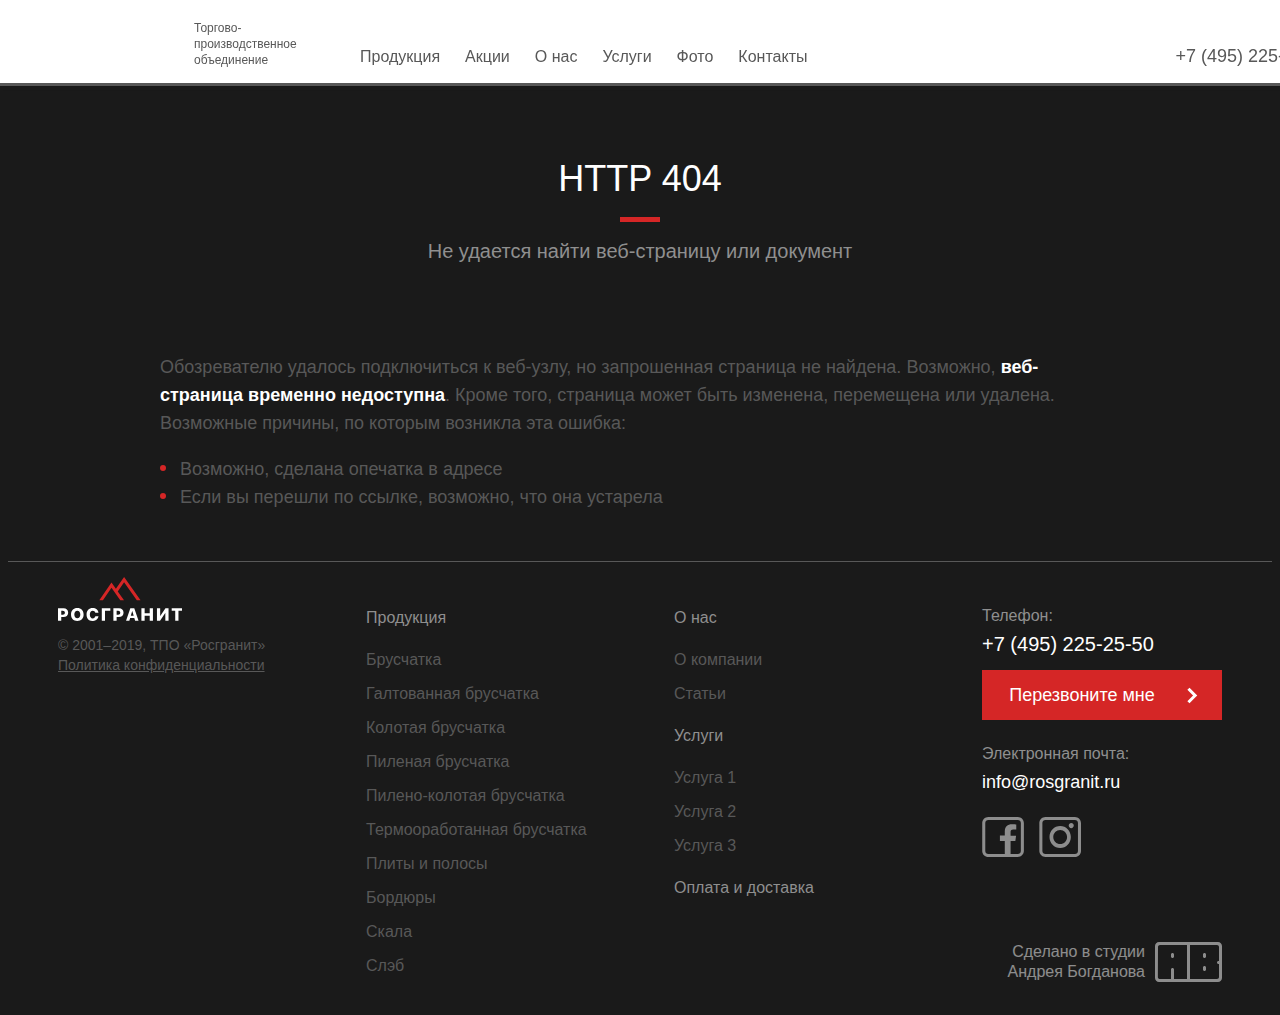
==== commit a1c4960d: "Update index.html" ====
--- a/HTML/index.html
+++ b/HTML/index.html
@@ -6,18 +6,18 @@
     	<meta name="viewport" content="width=device-width, initial-scale=1.0, user-scalable=0, minimum-scale=1.0" />
 		<meta name="keywords" content="http, 404" />
     	<meta name="description" content ="Не удается найти веб-страницу или документ" />
-    	<link rel="stylesheet" href="css/fonts.css?300420191318" />
-    	<link rel="stylesheet" href="css/default.css?300420191318" />
-    	<link rel="stylesheet" href="css/style.css?300420191318" />
-    	<link rel="stylesheet" href="css/header.css?300420191318" />
-    	<link rel="stylesheet" href="css/nav.css?300420191318" />
-    	<link rel="stylesheet" href="css/article.css?300420191318" />
-    	<link rel="stylesheet" href="css/footer.css?300420191318" />
-    	<link rel="stylesheet" href="css/form.css?300420191318" />
-    	<link rel="stylesheet" href="css/callback.css?300420191318" />
-		<script defer src="js/jquery.js?300420191318"></script>
-		<script defer src="js/inputmask.js?300420191318"></script>
-		<script defer src="js/template.js?300420191318"></script>
+    	<link rel="stylesheet" href="css/fonts.css?190520191320" />
+    	<link rel="stylesheet" href="css/default.css?190520191320" />
+    	<link rel="stylesheet" href="css/style.css?190520191320" />
+    	<link rel="stylesheet" href="css/header.css?190520191320" />
+    	<link rel="stylesheet" href="css/nav.css?190520191320" />
+    	<link rel="stylesheet" href="css/article.css?190520191320" />
+    	<link rel="stylesheet" href="css/footer.css?190520191320" />
+    	<link rel="stylesheet" href="css/form.css?190520191320" />
+    	<link rel="stylesheet" href="css/callback.css?190520191320" />
+		<script defer src="js/jquery.js?190520191320"></script>
+		<script defer src="js/inputmask.js?190520191320"></script>
+		<script defer src="js/template.js?190520191320"></script>
 		<title>«Росгранит» — вечные ценности и гармония</title>
 	</head>
 	<body onload="resize();" onresize="resize();">
@@ -76,7 +76,7 @@
 							<a href="products.html" title="Продукция">Продукция</a>
 						</li>
 						<li>
-							<a href="#" title="Акции">Акции</a>
+							<a href="actions.html" title="Акции">Акции</a>
 						</li>
 						<li>
 							<a href="article.html" title="О нас">О нас</a>
@@ -85,10 +85,10 @@
 							<a href="service.html" title="Услуги">Услуги</a>
 						</li>
 						<li>
-							<a href="#" title="Статьи">Фото</a>
-						</li>
-						<li>
-							<a href="#" title="Контакты">Контакты</a>
+							<a href="photo.html" title="Фото">Фото</a>
+						</li>
+						<li>
+							<a href="products.html#contacts" title="Контакты">Контакты</a>
 						</li>
 					</ul>
 				</div>
--- a/HTML/css/article.css
+++ b/HTML/css/article.css
@@ -26,6 +26,7 @@
 div.container > article h2,
 div.container > article h3 {
 	position : relative;
+	margin : 0 auto;
 	color : rgba(255, 255, 255, 1);
 	text-align : center;
 	}
@@ -87,6 +88,14 @@
 	list-style : none;	
 	}
 	
+div.container > article > div.brief > ul > li.choice {
+	display : none;
+	}
+	
+div.container > article > div.brief > ul > li.choice.selected {
+	display : block;
+	}
+	
 div.container > article > div.brief > ul > li > a {
 	position : relative;
 	display : block;
@@ -95,6 +104,31 @@
 	text-decoration : none;
 	text-align : left;
 	overflow : hidden;
+	}
+	
+div.container > article > div.brief > ul > li > a::before {
+	display : block;
+	position : absolute;
+	top : 0;
+	left : 0;
+	z-index : 11;
+	width : 100%;
+	height : 100%;
+	background-color : rgba(26, 26, 26, 1);
+	content : "";
+	transition : opacity 0.25s ease;
+	}
+	
+div.container > article > div.brief > ul:not(.gallery) > li > a::before {
+	opacity : 0.5;
+	}
+	
+div.container > article > div.brief > ul.gallery > li > a::before {
+	opacity : 0;
+	}
+	
+div.container > article > div.brief > ul > li > a:hover::before {
+	opacity : 0.75;
 	}
 	
 div.container > article > div.brief > ul > li > a > img {
@@ -106,14 +140,8 @@
 	left : 50%;
 	z-index : 10;	
 	transform : translate(-50%, -50%);
-	opacity : 0.5;
-	transition : opacity 0.25s ease;
-	}
-
-div.container > article > div.brief > ul > li > a:hover > img {
-	opacity : 0.2;
-	}	
-	
+	}
+
 div.container > article > div.brief > ul > li > a > p {
 	position : absolute;
 	bottom : 0;
@@ -147,13 +175,17 @@
 
 @media (min-width : 1401px) {
 	div.container > article {
-		padding : 60px 0;
+		padding : 30px 0;
 		}
 	
 	div.container > article > div.accent,
 	div.container > article > div.brief,
 	div.container > article > div.content {
-		padding : 0 60px;
+		padding : 30px 60px;
+		}
+		
+	div.container > article > div.accent {
+		margin-bottom : 60px;
 		}
 		
 	div.container > article > div.brief {
@@ -175,12 +207,8 @@
 		}
 		
 	div.container > article > div.brief > ul > li {
-		width : 32%;
-		margin : 2% 2% 0 0;
-		}
-		
-	div.container > article > div.brief > ul > li:nth-child(3n) {
-		margin : 2% 0 0 0;
+		width : 32.3333%;
+		margin : 1% 1% 0 0;
 		}
 		
 	div.container > article > div.brief > ul > li > a > p > strong {
@@ -202,13 +230,17 @@
 	
 @media (min-width : 1041px) and (max-width : 1400px) {
 	div.container > article {
-		padding : 50px 0;
+		padding : 25px 0;
 		}
 	
 	div.container > article > div.accent,
 	div.container > article > div.brief,
 	div.container > article > div.content {
-		padding : 0 50px;
+		padding : 25px 50px;
+		}
+		
+	div.container > article > div.accent {
+		margin-bottom : 50px;
 		}
 		
 	div.container > article > div.brief {
@@ -230,12 +262,8 @@
 		}
 		
 	div.container > article > div.brief > ul > li {
-		width : 32%;
-		margin : 2% 2% 0 0;
-		}
-		
-	div.container > article > div.brief > ul > li:nth-child(3n) {
-		margin : 2% 0 0 0;
+		width : 32.3333%;
+		margin : 1% 1% 0 0;
 		}
 		
 	div.container > article > div.brief > ul > li > a > p > strong {
@@ -257,13 +285,17 @@
 	
 @media (min-width : 861px) and (max-width : 1040px) {
 	div.container > article {
-		padding : 40px 0;
+		padding : 20px 0;
 		}
 	
 	div.container > article > div.accent,
 	div.container > article > div.brief,
 	div.container > article > div.content {
-		padding : 0 40px;
+		padding : 20px 40px;
+		}
+		
+	div.container > article > div.accent {
+		margin-bottom : 40px;
 		}
 		
 	div.container > article > div.brief {
@@ -291,15 +323,19 @@
 	
 @media (min-width : 481px) and (max-width : 860px) {
 	div.container > article {
-		padding : 45px 0 30px 0;
+		padding : 30px 0 15px 0;
 		}
 	
 	div.container > article > div.accent,
 	div.container > article > div.brief,
 	div.container > article > div.content {
-		padding : 0 30px;
-		}
-		
+		padding : 15px 30px;
+		}
+
+	div.container > article > div.accent {
+		margin-bottom : 30px;
+		}
+
 	div.container > article > div.brief {
 		font : normal 18px/24px "Regular", Arial, Tahoma, Verdana, sans-serif;
 		}
@@ -325,13 +361,17 @@
 	
 @media (max-width : 480px) {
 	div.container > article {
-		padding : 35px 0 20px 0;
+		padding : 25px 0 10px 0;
 		}
 	
 	div.container > article > div.accent,
 	div.container > article > div.brief,
 	div.container > article > div.content {
-		padding : 0 20px;
+		padding : 10px 20px;
+		}
+		
+	div.container > article > div.accent {
+		margin-bottom : 20px;
 		}
 		
 	div.container > article > div.brief {
@@ -360,11 +400,7 @@
 @media (min-width : 769px) and (max-width : 1040px) {
 	div.container > article > div.brief > ul > li {
 		width : 49%;
-		margin : 2% 2% 0 0;
-		}
-		
-	div.container > article > div.brief > ul > li:nth-child(2n) {
-		margin : 2% 0 0 0;
+		margin : 1% 1% 0 0;
 		}
 		
 	div.container > article > div.brief > ul > li > a > p > strong {
--- a/HTML/css/form.css
+++ b/HTML/css/form.css
@@ -42,6 +42,54 @@
 div.form > form > div > div,
 div.form > form > div > div > ul > li {
 	position : relative;
+	}
+	
+div.form > button {
+	position : absolute;
+	bottom : calc(100% - 60px);
+	left : calc(100% - 60px);
+	z-index : 10;
+    width : 40px;
+    height : 40px;
+    margin-bottom : 10px;
+	background-color : rgba(0, 0, 0, 0);
+	border : 0;
+	transition : all 0.25s ease;
+	}
+	
+div.form > button:hover {
+	transform : scale(1.2);
+	cursor : pointer;
+	}
+	
+div.form > button:hover::before, 
+div.form > button:hover::after {
+	background-color : rgba(255, 255, 255, 1);
+	}
+	
+div.form > button::before, 
+div.form > button::after {
+    position : absolute;
+    top : 50%;
+    left : 50%;
+    background-color : rgba(88, 88, 88, 1);
+    content : '.';
+    text-indent : -999em;
+    transform : rotate(45deg);
+    overflow : hidden;
+    transition : all 0.25s ease;
+	}
+	
+div.form > button::before {
+    margin : -15px 0 0 -1px;
+    width : 2px;
+    height : 30px;
+	}
+	
+div.form > button::after {
+    margin : -1px 0 0 -15px;
+    width : 30px;
+    height : 2px;
 	}
 	
 div.form > form > div > div {
@@ -183,7 +231,8 @@
 	background-color : rgba(213, 38, 38, 1);
 	cursor : pointer;
 	}
-	
+
+div.container > div.form.order > form > div > div > button,	
 div.form.consultation > form > div > div > button {
 	max-width : 200px;
 	}
@@ -249,15 +298,22 @@
 	margin-top : 20px !important;
 	}
 	
+div.form > form > div > div.checkbox {
+	margin : 10px 0 !important;
+	}
+
+div.form > form > div > div.checkbox,	
 div.form > form > div > div.consent {
 	padding : 0 0 0 40px;
 	font : normal 16px/24px "Regular", Arial, Tahoma, Verdana, sans-serif;
 	}
-	
+
+div.form > form > div > div.checkbox > input[type=checkbox],	
 div.form > form > div > div.consent > input[type=checkbox] {
 	display : none !important;
 	}
-	
+
+div.form > form > div > div.checkbox > span.checkbox,	
 div.form > form > div > div.consent > span.checkbox {
 	display : block;
 	position : absolute;
@@ -266,15 +322,23 @@
 	z-index : 1;
 	width : 24px;
 	height : 24px;
-	border : 1px solid rgba(213, 38, 38, 1);
 	background-color : rgba(26, 26, 26, 1);
 	cursor : pointer;
 	}
 	
+div.form > form > div > div.consent > span.checkbox {
+	border : 1px solid rgba(213, 38, 38, 1);
+	}
+	
+div.form > form > div > div.checkbox > span.checkbox {
+	border : 1px solid rgba(88, 88, 88, 1);
+	}
+	
 div.form > form > div > div.consent > span.checkbox.checked {
 	background-color : rgba(213, 38, 38, 1);
 	}
-	
+
+div.form > form > div > div.checkbox > span.checkbox.checked::before,	
 div.form > form > div > div.consent > span.checkbox.checked::before {
 	position : absolute;
 	content : "";
@@ -283,10 +347,18 @@
 	z-index : 20;
 	width : 8px;
 	height : 4px;
-	border-left : solid 2px rgba(255, 255, 255, 1);
-	border-bottom : solid 2px rgba(255, 255, 255, 1);
 	content : "";
 	transform : rotate(-45deg);
+	}
+	
+div.form > form > div > div.consent > span.checkbox.checked::before {
+	border-left : solid 2px rgba(255, 255, 255, 1);
+	border-bottom : solid 2px rgba(255, 255, 255, 1);	
+	}
+	
+div.form > form > div > div.checkbox > span.checkbox.checked::before {
+	border-left : solid 2px rgba(213, 38, 38, 1);
+	border-bottom : solid 2px rgba(213, 38, 38, 1);	
 	}
 	
 div.form > form > div > div.consent > span > a {
@@ -303,7 +375,7 @@
 	
 @media (min-width : 1401px) {
 	section.form {
-		padding : 0 60px 30px 60px;
+		padding : 60px;
 		}
 		
 	div.form > div > span,
@@ -315,7 +387,7 @@
 	
 @media (min-width : 1041px) and (max-width : 1400px) {
 	section.form {
-		padding : 0 50px 25px 50px;
+		padding : 50px;
 		}
 		
 	div.form > div > span,
@@ -327,7 +399,7 @@
 	
 @media (min-width : 861px) and (max-width : 1040px) {
 	section.form {
-		padding : 0 40px 20px 40px;
+		padding : 40px;
 		}
 		
 	div.form > div > span,
@@ -339,7 +411,7 @@
 	
 @media (min-width : 481px) and (max-width : 860px) {
 	section.form {
-		padding : 0 30px 15px 30px;
+		padding : 30px;
 		}
 		
 	div.form > div > span,
@@ -351,7 +423,7 @@
 	
 @media (max-width : 480px) {
 	section.form {
-		padding : 0 20px 10px 20px;
+		padding : 20px;
 		}
 		
 	div.form > div > span,
@@ -362,6 +434,7 @@
 	}
 	
 @media (min-width : 861px) {
+	div.container > div.form.order > form > div > div,
 	div.form.consultation > form > div > div {
 		width : 48%;
 		}
